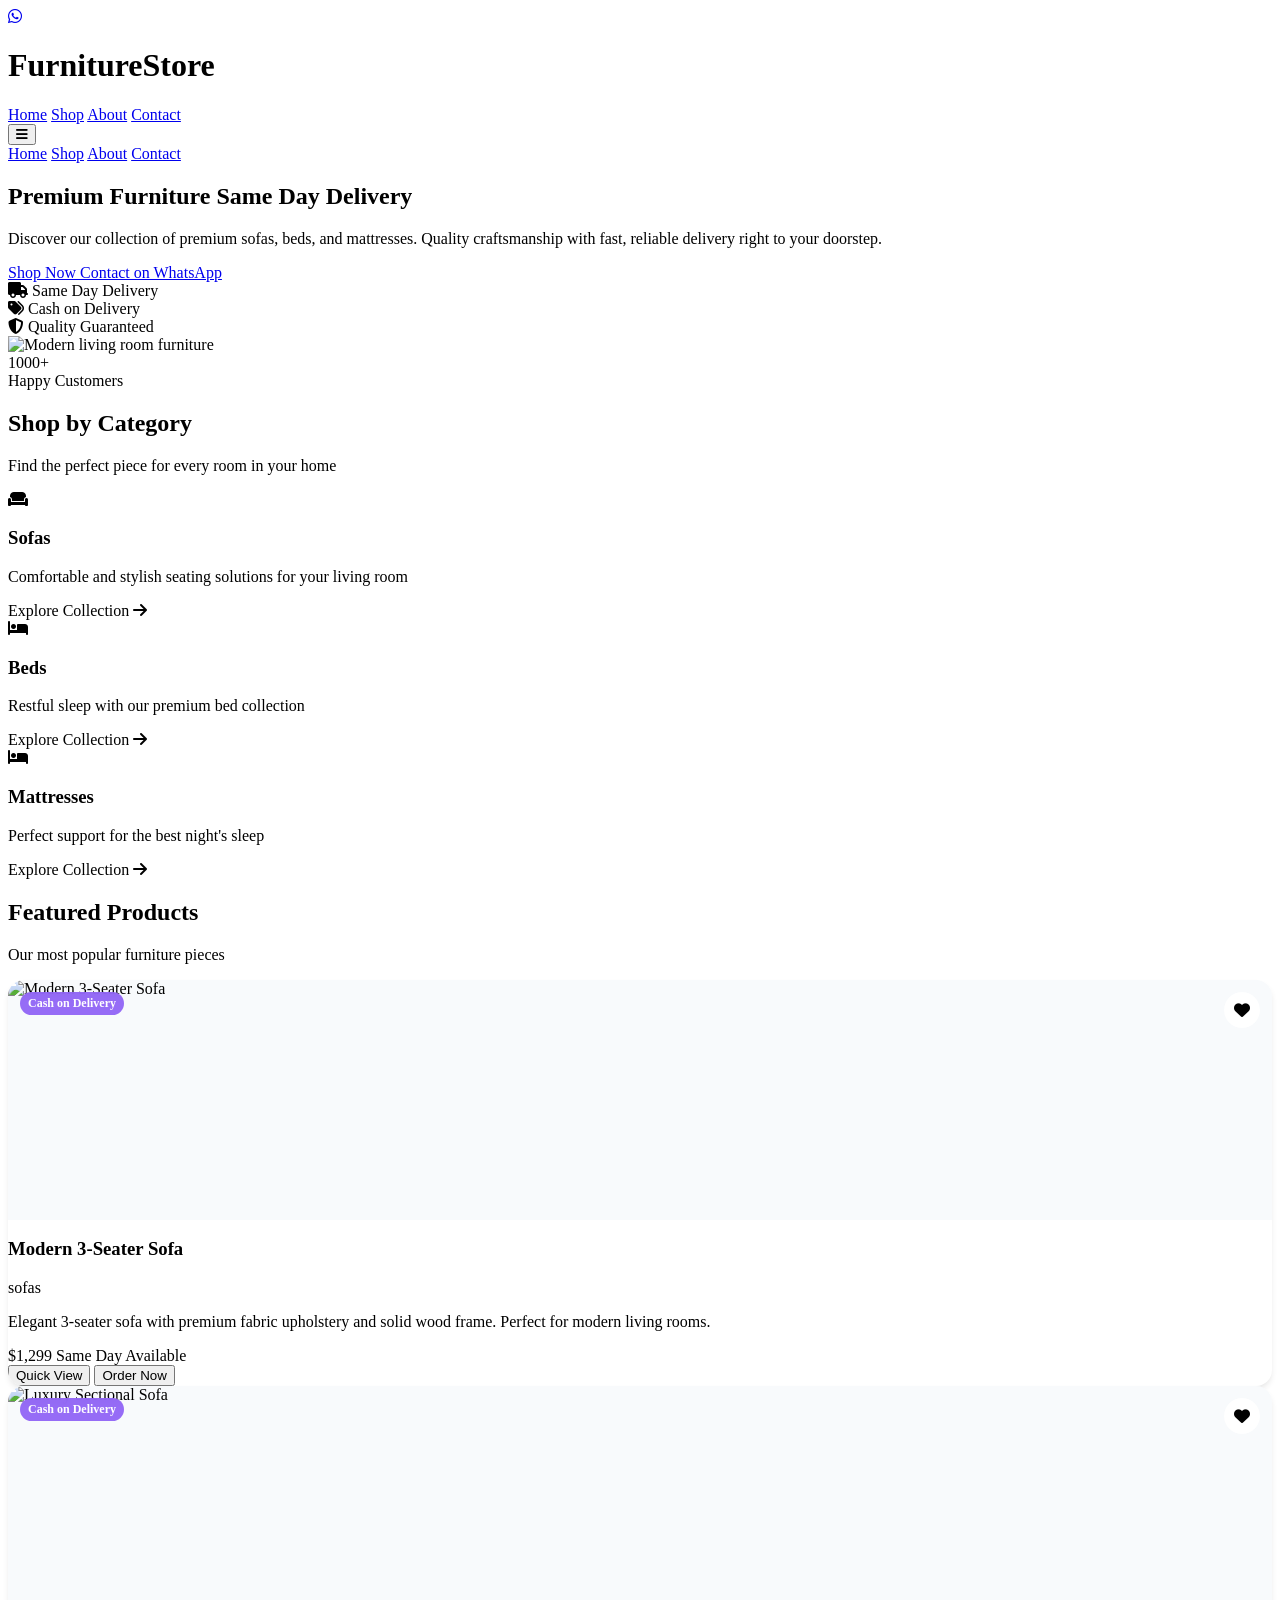
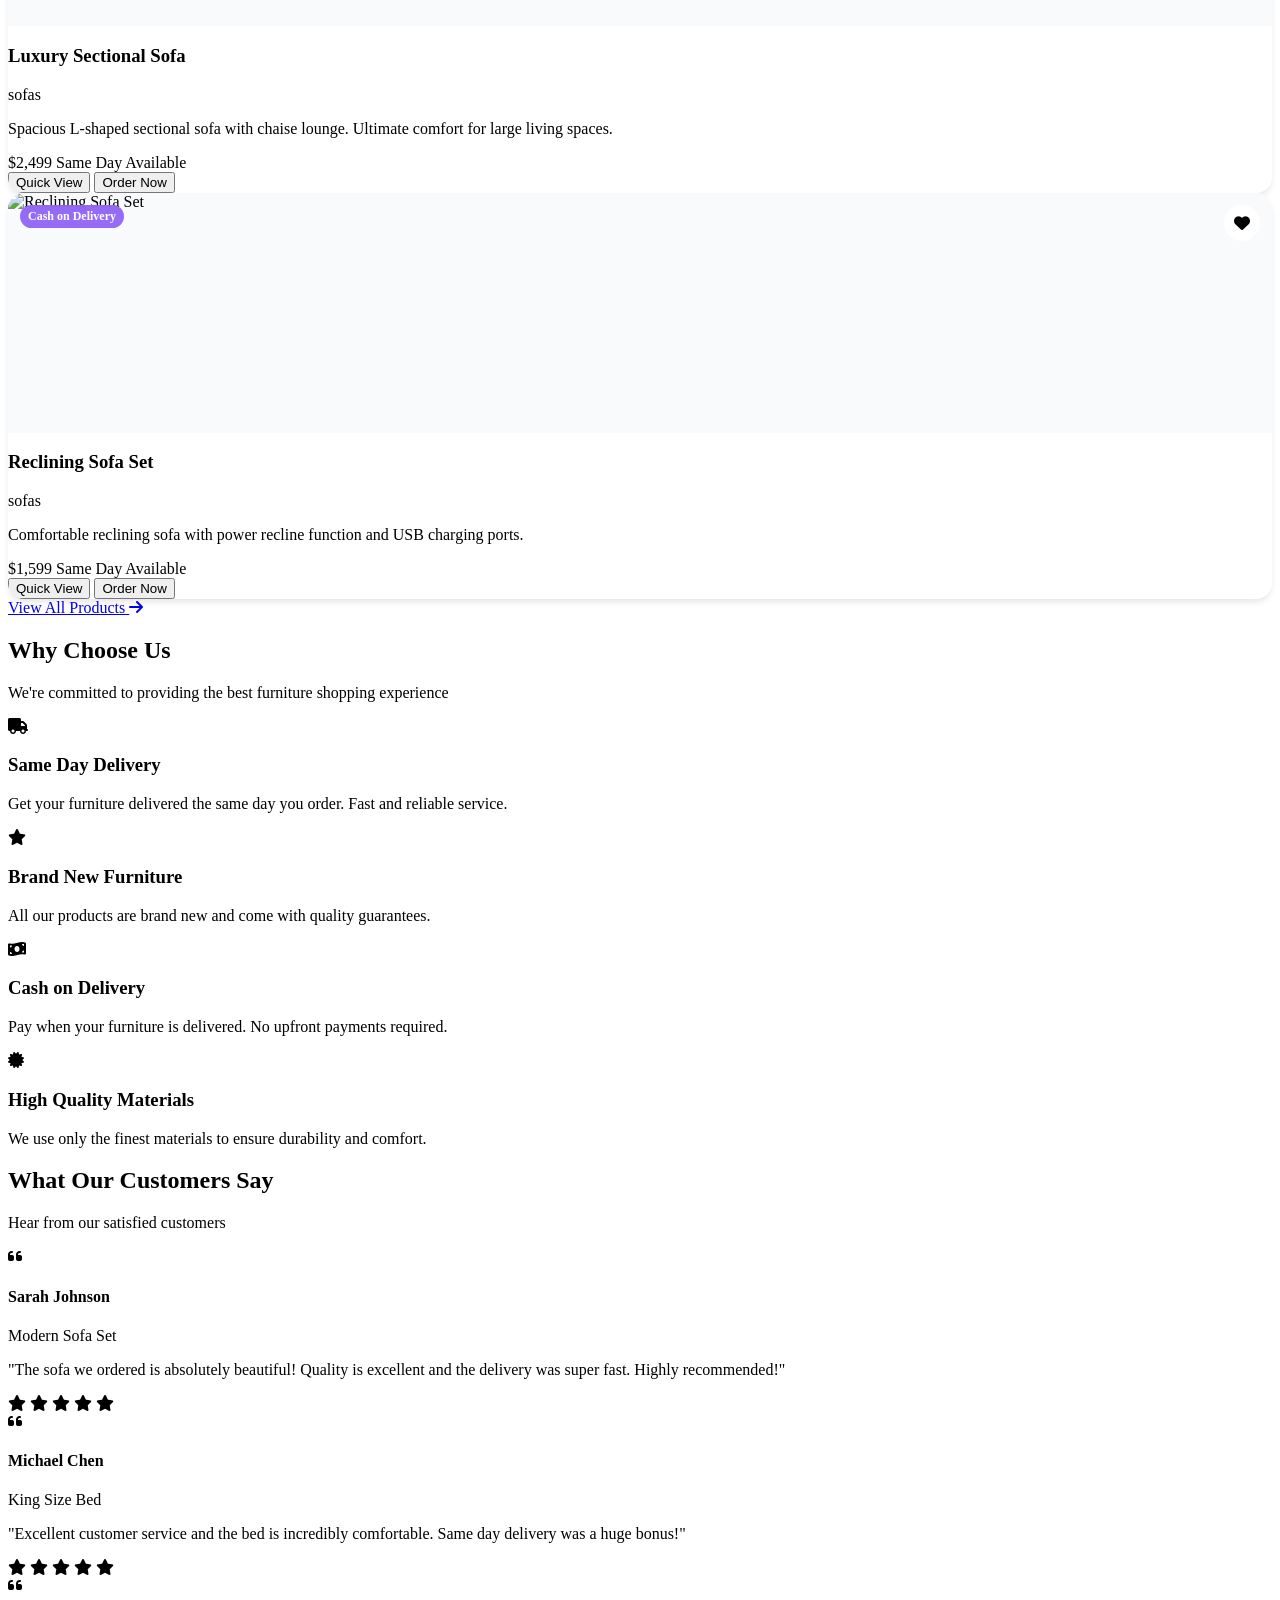
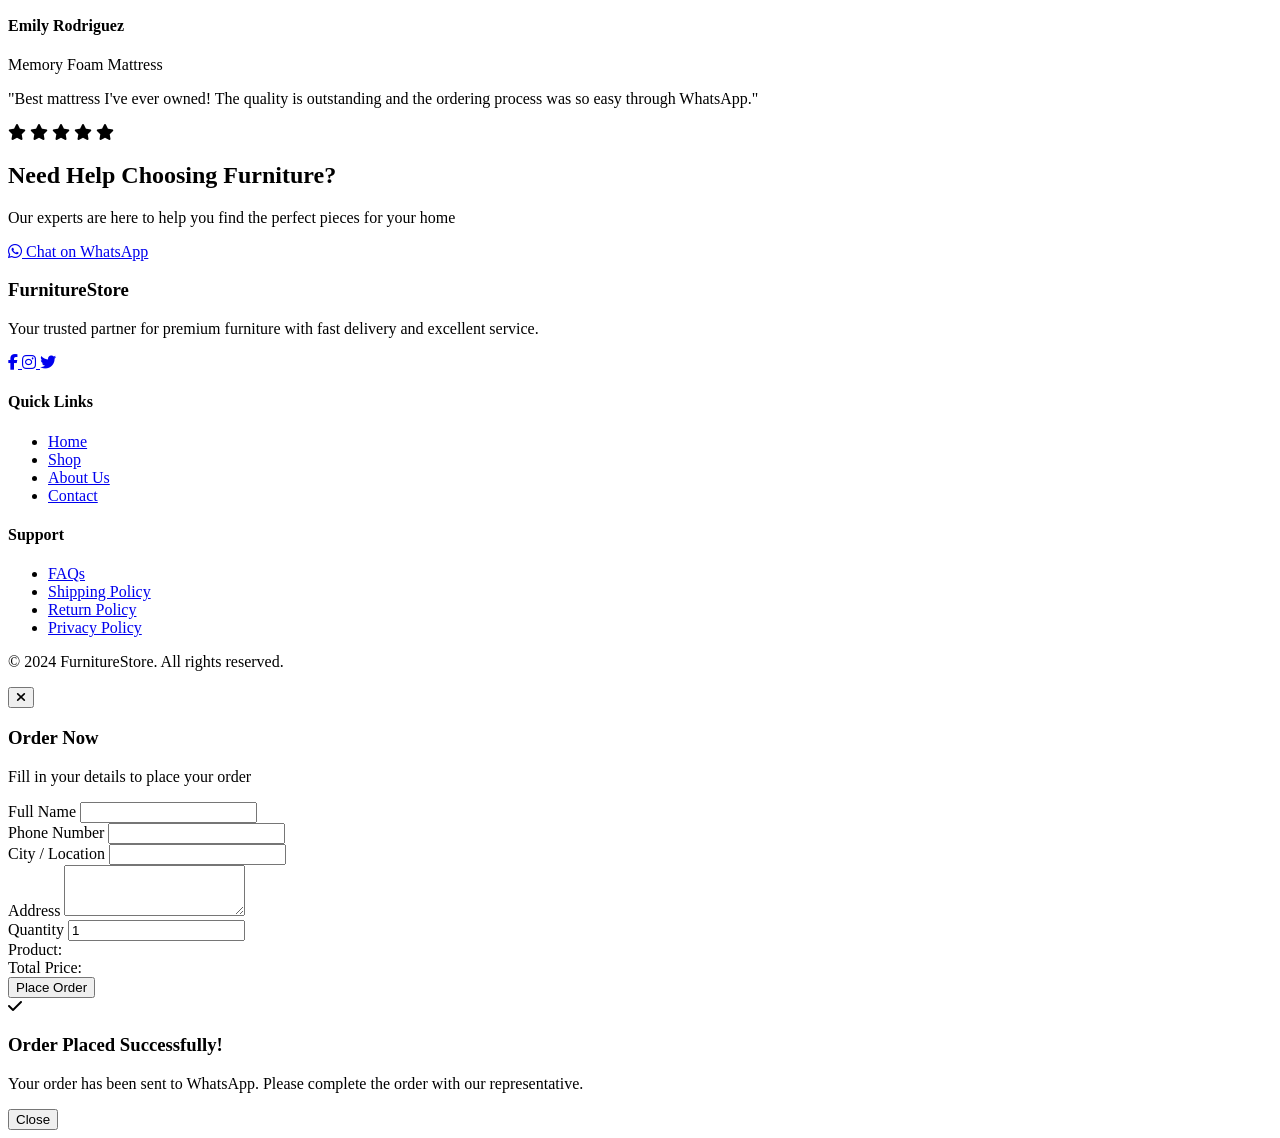
==== index.html @ 078b762f "Add product and shop pages with responsive design and dynamic content loading" ====
<!DOCTYPE html>
<html lang="en">
<head>
    <meta charset="UTF-8">
    <meta name="viewport" content="width=device-width, initial-scale=1.0">
    <title>Premium Furniture - Same Day Delivery</title>
    <meta name="description" content="Premium furniture store offering sofas, beds, and mattresses with same day delivery and cash on delivery options.">
    <meta name="keywords" content="furniture, sofas, beds, mattresses, same day delivery, cash on delivery">
    
    <!-- OpenGraph Meta Tags -->
    <meta property="og:title" content="Premium Furniture - Same Day Delivery">
    <meta property="og:description" content="Premium furniture store offering sofas, beds, and mattresses with same day delivery and cash on delivery options.">
    <meta property="og:image" content="images/hero-image.jpg">
    <meta property="og:url" content="https://your-furniture-store.github.io">
    <meta property="og:type" content="website">
    
    <!-- Favicon -->
    <link rel="icon" href="images/favicon.ico" type="image/x-icon">
    
    <!-- Font Awesome Icons -->
    <link rel="stylesheet" href="https://cdnjs.cloudflare.com/ajax/libs/font-awesome/6.4.0/css/all.min.css">
    
    <!-- Tailwind CSS -->
    <script src="https://cdn.tailwindcss.com"></script>
    
    <!-- Custom Styles -->
    <link rel="stylesheet" href="css/style.css">
    
    <!-- Tailwind CSS Configuration -->
    <script>
        tailwind.config = {
            theme: {
                extend: {
                    colors: {
                        primary: {
                            50: '#f5f3ff',
                            100: '#ede9fe',
                            200: '#ddd6fe',
                            300: '#c4b5fd',
                            400: '#a78bfa',
                            500: '#8b5cf6',
                            600: '#7c3aed',
                            700: '#6d28d9',
                            800: '#5b21b6',
                            900: '#4c1d95',
                        },
                        secondary: {
                            50: '#f8fafc',
                            100: '#f1f5f9',
                            200: '#e2e8f0',
                            300: '#cbd5e1',
                            400: '#94a3b8',
                            500: '#64748b',
                            600: '#475569',
                            700: '#334155',
                            800: '#1e293b',
                            900: '#0f172a',
                        }
                    },
                    fontFamily: {
                        'sans': ['Inter', 'system-ui', 'sans-serif'],
                    },
                    animation: {
                        'fade-in': 'fadeIn 0.5s ease-in-out',
                        'slide-up': 'slideUp 0.6s ease-out',
                        'bounce-slow': 'bounce 2s infinite',
                    },
                    keyframes: {
                        fadeIn: {
                            '0%': { opacity: '0' },
                            '100%': { opacity: '1' }
                        },
                        slideUp: {
                            '0%': { transform: 'translateY(30px)', opacity: '0' },
                            '100%': { transform: 'translateY(0)', opacity: '1' }
                        }
                    }
                }
            }
        }
    </script>
</head>
<body class="font-sans antialiased">
    <!-- Floating WhatsApp Button -->
    <a href="https://wa.me/YOURWHATSAPPNUMBER" target="_blank" 
       class="fixed bottom-6 right-6 bg-green-500 text-white p-4 rounded-full shadow-lg hover:bg-green-600 transition-all duration-300 z-50 transform hover:scale-110" 
       aria-label="Chat on WhatsApp">
        <i class="fab fa-whatsapp text-2xl"></i>
    </a>

    <!-- Header -->
    <header class="sticky top-0 z-40 bg-white/95 backdrop-blur-md border-b border-gray-100 shadow-sm">
        <div class="max-w-7xl mx-auto px-4 sm:px-6 lg:px-8">
            <div class="flex justify-between items-center h-16">
                <!-- Logo -->
                <div class="flex items-center">
                    <div class="flex-shrink-0">
                        <h1 class="text-2xl font-bold text-primary-600">Furniture<span class="text-secondary-800">Store</span></h1>
                    </div>
                </div>

                <!-- Desktop Navigation -->
                <nav class="hidden md:flex space-x-8">
                    <a href="index.html" class="text-gray-700 hover:text-primary-600 px-3 py-2 rounded-md text-sm font-medium transition-colors">Home</a>
                    <a href="shop.html" class="text-gray-700 hover:text-primary-600 px-3 py-2 rounded-md text-sm font-medium transition-colors">Shop</a>
                    <a href="about.html" class="text-gray-700 hover:text-primary-600 px-3 py-2 rounded-md text-sm font-medium transition-colors">About</a>
                    <a href="contact.html" class="text-gray-700 hover:text-primary-600 px-3 py-2 rounded-md text-sm font-medium transition-colors">Contact</a>
                </nav>

                <!-- Mobile menu button -->
                <div class="md:hidden flex items-center">
                    <button id="mobile-menu-button" class="text-gray-700 hover:text-primary-600 focus:outline-none">
                        <i class="fas fa-bars text-2xl"></i>
                    </button>
                </div>
            </div>
        </div>

        <!-- Mobile Navigation Menu -->
        <div id="mobile-menu" class="hidden md:hidden bg-white border-t border-gray-100">
            <div class="px-2 pt-2 pb-3 space-y-1">
                <a href="index.html" class="block text-gray-700 hover:text-primary-600 px-3 py-2 rounded-md text-base font-medium">Home</a>
                <a href="shop.html" class="block text-gray-700 hover:text-primary-600 px-3 py-2 rounded-md text-base font-medium">Shop</a>
                <a href="about.html" class="block text-gray-700 hover:text-primary-600 px-3 py-2 rounded-md text-base font-medium">About</a>
                <a href="contact.html" class="block text-gray-700 hover:text-primary-600 px-3 py-2 rounded-md text-base font-medium">Contact</a>
            </div>
        </div>
    </header>

    <!-- Main Content -->
    <main>
        <!-- Hero Section -->
        <section class="relative bg-gradient-to-br from-primary-50 via-white to-secondary-50">
            <div class="max-w-7xl mx-auto px-4 sm:px-6 lg:px-8 py-20">
                <div class="grid grid-cols-1 lg:grid-cols-2 gap-12 items-center">
                    <div class="space-y-8">
                        <div class="space-y-4">
                            <h1 class="text-4xl sm:text-5xl lg:text-6xl font-bold text-gray-900 leading-tight">
                                Premium Furniture
                                <span class="text-primary-600">Same Day Delivery</span>
                            </h1>
                            <p class="text-lg sm:text-xl text-gray-600 leading-relaxed">
                                Discover our collection of premium sofas, beds, and mattresses. 
                                Quality craftsmanship with fast, reliable delivery right to your doorstep.
                            </p>
                        </div>
                        
                        <div class="flex flex-col sm:flex-row gap-4">
                            <a href="shop.html" class="bg-primary-600 text-white px-8 py-4 rounded-lg text-lg font-semibold hover:bg-primary-700 transform hover:scale-105 transition-all duration-300 shadow-lg hover:shadow-xl">
                                Shop Now
                            </a>
                            <a href="https://wa.me/YOURWHATSAPPNUMBER" target="_blank" class="border-2 border-primary-600 text-primary-600 px-8 py-4 rounded-lg text-lg font-semibold hover:bg-primary-600 hover:text-white transition-all duration-300">
                                Contact on WhatsApp
                            </a>
                        </div>

                        <div class="flex items-center space-x-8 pt-4">
                            <div class="flex items-center space-x-2">
                                <i class="fas fa-truck text-primary-600 text-xl"></i>
                                <span class="text-gray-600 font-medium">Same Day Delivery</span>
                            </div>
                            <div class="flex items-center space-x-2">
                                <i class="fas fa-tags text-primary-600 text-xl"></i>
                                <span class="text-gray-600 font-medium">Cash on Delivery</span>
                            </div>
                            <div class="flex items-center space-x-2">
                                <i class="fas fa-shield-alt text-primary-600 text-xl"></i>
                                <span class="text-gray-600 font-medium">Quality Guaranteed</span>
                            </div>
                        </div>
                    </div>
                    
                    <div class="relative">
                        <div class="relative rounded-2xl overflow-hidden shadow-2xl transform rotate-1 hover:rotate-0 transition-transform duration-500">
                            <img src="images/hero-image.jpg" alt="Modern living room furniture" class="w-full h-auto object-cover">
                            <div class="absolute inset-0 bg-gradient-to-t from-black/50 to-transparent"></div>
                        </div>
                        <div class="absolute -bottom-6 -left-6 bg-white p-6 rounded-xl shadow-lg">
                            <div class="text-2xl font-bold text-gray-900">1000+</div>
                            <div class="text-sm text-gray-600">Happy Customers</div>
                        </div>
                    </div>
                </div>
            </div>
        </section>

        <!-- Category Section -->
        <section class="py-16 bg-gray-50">
            <div class="max-w-7xl mx-auto px-4 sm:px-6 lg:px-8">
                <div class="text-center mb-12">
                    <h2 class="text-3xl sm:text-4xl font-bold text-gray-900 mb-4">Shop by Category</h2>
                    <p class="text-lg text-gray-600">Find the perfect piece for every room in your home</p>
                </div>
                
                <div class="grid grid-cols-1 md:grid-cols-3 gap-8">
                    <!-- Sofas -->
                    <div class="group cursor-pointer" onclick="window.location.href='shop.html?category=sofas'">
                        <div class="bg-white rounded-2xl p-8 shadow-lg hover:shadow-xl transition-all duration-300 transform hover:-translate-y-2">
                            <div class="w-16 h-16 bg-primary-100 rounded-full flex items-center justify-center mb-6 group-hover:bg-primary-200 transition-colors">
                                <i class="fas fa-couch text-primary-600 text-2xl"></i>
                            </div>
                            <h3 class="text-2xl font-bold text-gray-900 mb-2">Sofas</h3>
                            <p class="text-gray-600 mb-6">Comfortable and stylish seating solutions for your living room</p>
                            <div class="flex items-center text-primary-600 font-semibold">
                                <span>Explore Collection</span>
                                <i class="fas fa-arrow-right ml-2 text-sm"></i>
                            </div>
                        </div>
                    </div>

                    <!-- Beds -->
                    <div class="group cursor-pointer" onclick="window.location.href='shop.html?category=beds'">
                        <div class="bg-white rounded-2xl p-8 shadow-lg hover:shadow-xl transition-all duration-300 transform hover:-translate-y-2">
                            <div class="w-16 h-16 bg-secondary-100 rounded-full flex items-center justify-center mb-6 group-hover:bg-secondary-200 transition-colors">
                                <i class="fas fa-bed text-secondary-600 text-2xl"></i>
                            </div>
                            <h3 class="text-2xl font-bold text-gray-900 mb-2">Beds</h3>
                            <p class="text-gray-600 mb-6">Restful sleep with our premium bed collection</p>
                            <div class="flex items-center text-secondary-600 font-semibold">
                                <span>Explore Collection</span>
                                <i class="fas fa-arrow-right ml-2 text-sm"></i>
                            </div>
                        </div>
                    </div>

                    <!-- Mattresses -->
                    <div class="group cursor-pointer" onclick="window.location.href='shop.html?category=mattresses'">
                        <div class="bg-white rounded-2xl p-8 shadow-lg hover:shadow-xl transition-all duration-300 transform hover:-translate-y-2">
                            <div class="w-16 h-16 bg-green-100 rounded-full flex items-center justify-center mb-6 group-hover:bg-green-200 transition-colors">
                                <i class="fas fa-bed text-green-600 text-2xl"></i>
                            </div>
                            <h3 class="text-2xl font-bold text-gray-900 mb-2">Mattresses</h3>
                            <p class="text-gray-600 mb-6">Perfect support for the best night's sleep</p>
                            <div class="flex items-center text-green-600 font-semibold">
                                <span>Explore Collection</span>
                                <i class="fas fa-arrow-right ml-2 text-sm"></i>
                            </div>
                        </div>
                    </div>
                </div>
            </div>
        </section>

        <!-- Featured Products -->
        <section class="py-16">
            <div class="max-w-7xl mx-auto px-4 sm:px-6 lg:px-8">
                <div class="text-center mb-12">
                    <h2 class="text-3xl sm:text-4xl font-bold text-gray-900 mb-4">Featured Products</h2>
                    <p class="text-lg text-gray-600">Our most popular furniture pieces</p>
                </div>
                
                <div id="featured-products" class="grid grid-cols-1 sm:grid-cols-2 lg:grid-cols-3 gap-8">
                    <!-- Products will be loaded here by JavaScript -->
                    <div class="animate-pulse">
                        <div class="bg-gray-300 rounded-2xl h-64 mb-4"></div>
                        <div class="bg-gray-300 rounded h-6 mb-2"></div>
                        <div class="bg-gray-300 rounded h-4 mb-4"></div>
                        <div class="bg-gray-300 rounded h-10 w-24"></div>
                    </div>
                    <div class="animate-pulse">
                        <div class="bg-gray-300 rounded-2xl h-64 mb-4"></div>
                        <div class="bg-gray-300 rounded h-6 mb-2"></div>
                        <div class="bg-gray-300 rounded h-4 mb-4"></div>
                        <div class="bg-gray-300 rounded h-10 w-24"></div>
                    </div>
                    <div class="animate-pulse">
                        <div class="bg-gray-300 rounded-2xl h-64 mb-4"></div>
                        <div class="bg-gray-300 rounded h-6 mb-2"></div>
                        <div class="bg-gray-300 rounded h-4 mb-4"></div>
                        <div class="bg-gray-300 rounded h-10 w-24"></div>
                    </div>
                </div>
                
                <div class="text-center mt-12">
                    <a href="shop.html" class="inline-flex items-center bg-primary-600 text-white px-8 py-4 rounded-lg text-lg font-semibold hover:bg-primary-700 transition-all duration-300 shadow-lg hover:shadow-xl">
                        View All Products
                        <i class="fas fa-arrow-right ml-2"></i>
                    </a>
                </div>
            </div>
        </section>

        <!-- Why Choose Us -->
        <section class="py-16 bg-gray-50">
            <div class="max-w-7xl mx-auto px-4 sm:px-6 lg:px-8">
                <div class="text-center mb-12">
                    <h2 class="text-3xl sm:text-4xl font-bold text-gray-900 mb-4">Why Choose Us</h2>
                    <p class="text-lg text-gray-600">We're committed to providing the best furniture shopping experience</p>
                </div>
                
                <div class="grid grid-cols-1 md:grid-cols-2 lg:grid-cols-4 gap-8">
                    <!-- Same Day Delivery -->
                    <div class="text-center group">
                        <div class="w-16 h-16 bg-primary-100 rounded-full flex items-center justify-center mx-auto mb-6 group-hover:bg-primary-200 transition-colors">
                            <i class="fas fa-truck text-primary-600 text-2xl"></i>
                        </div>
                        <h3 class="text-xl font-bold text-gray-900 mb-4">Same Day Delivery</h3>
                        <p class="text-gray-600">Get your furniture delivered the same day you order. Fast and reliable service.</p>
                    </div>

                    <!-- Brand New Furniture -->
                    <div class="text-center group">
                        <div class="w-16 h-16 bg-green-100 rounded-full flex items-center justify-center mx-auto mb-6 group-hover:bg-green-200 transition-colors">
                            <i class="fas fa-star text-green-600 text-2xl"></i>
                        </div>
                        <h3 class="text-xl font-bold text-gray-900 mb-4">Brand New Furniture</h3>
                        <p class="text-gray-600">All our products are brand new and come with quality guarantees.</p>
                    </div>

                    <!-- Cash on Delivery -->
                    <div class="text-center group">
                        <div class="w-16 h-16 bg-blue-100 rounded-full flex items-center justify-center mx-auto mb-6 group-hover:bg-blue-200 transition-colors">
                            <i class="fas fa-money-bill-wave text-blue-600 text-2xl"></i>
                        </div>
                        <h3 class="text-xl font-bold text-gray-900 mb-4">Cash on Delivery</h3>
                        <p class="text-gray-600">Pay when your furniture is delivered. No upfront payments required.</p>
                    </div>

                    <!-- High Quality Materials -->
                    <div class="text-center group">
                        <div class="w-16 h-16 bg-purple-100 rounded-full flex items-center justify-center mx-auto mb-6 group-hover:bg-purple-200 transition-colors">
                            <i class="fas fa-certificate text-purple-600 text-2xl"></i>
                        </div>
                        <h3 class="text-xl font-bold text-gray-900 mb-4">High Quality Materials</h3>
                        <p class="text-gray-600">We use only the finest materials to ensure durability and comfort.</p>
                    </div>
                </div>
            </div>
        </section>

        <!-- Testimonials -->
        <section class="py-16">
            <div class="max-w-7xl mx-auto px-4 sm:px-6 lg:px-8">
                <div class="text-center mb-12">
                    <h2 class="text-3xl sm:text-4xl font-bold text-gray-900 mb-4">What Our Customers Say</h2>
                    <p class="text-lg text-gray-600">Hear from our satisfied customers</p>
                </div>
                
                <div class="grid grid-cols-1 md:grid-cols-3 gap-8">
                    <!-- Testimonial 1 -->
                    <div class="bg-white p-8 rounded-2xl shadow-lg hover:shadow-xl transition-all duration-300">
                        <div class="flex items-center mb-6">
                            <div class="w-12 h-12 bg-primary-100 rounded-full flex items-center justify-center mr-4">
                                <i class="fas fa-quote-left text-primary-600"></i>
                            </div>
                            <div>
                                <h4 class="font-bold text-gray-900">Sarah Johnson</h4>
                                <p class="text-sm text-gray-600">Modern Sofa Set</p>
                            </div>
                        </div>
                        <p class="text-gray-600 mb-6">"The sofa we ordered is absolutely beautiful! Quality is excellent and the delivery was super fast. Highly recommended!"</p>
                        <div class="flex text-yellow-400">
                            <i class="fas fa-star"></i>
                            <i class="fas fa-star"></i>
                            <i class="fas fa-star"></i>
                            <i class="fas fa-star"></i>
                            <i class="fas fa-star"></i>
                        </div>
                    </div>

                    <!-- Testimonial 2 -->
                    <div class="bg-white p-8 rounded-2xl shadow-lg hover:shadow-xl transition-all duration-300">
                        <div class="flex items-center mb-6">
                            <div class="w-12 h-12 bg-green-100 rounded-full flex items-center justify-center mr-4">
                                <i class="fas fa-quote-left text-green-600"></i>
                            </div>
                            <div>
                                <h4 class="font-bold text-gray-900">Michael Chen</h4>
                                <p class="text-sm text-gray-600">King Size Bed</p>
                            </div>
                        </div>
                        <p class="text-gray-600 mb-6">"Excellent customer service and the bed is incredibly comfortable. Same day delivery was a huge bonus!"</p>
                        <div class="flex text-yellow-400">
                            <i class="fas fa-star"></i>
                            <i class="fas fa-star"></i>
                            <i class="fas fa-star"></i>
                            <i class="fas fa-star"></i>
                            <i class="fas fa-star"></i>
                        </div>
                    </div>

                    <!-- Testimonial 3 -->
                    <div class="bg-white p-8 rounded-2xl shadow-lg hover:shadow-xl transition-all duration-300">
                        <div class="flex items-center mb-6">
                            <div class="w-12 h-12 bg-blue-100 rounded-full flex items-center justify-center mr-4">
                                <i class="fas fa-quote-left text-blue-600"></i>
                            </div>
                            <div>
                                <h4 class="font-bold text-gray-900">Emily Rodriguez</h4>
                                <p class="text-sm text-gray-600">Memory Foam Mattress</p>
                            </div>
                        </div>
                        <p class="text-gray-600 mb-6">"Best mattress I've ever owned! The quality is outstanding and the ordering process was so easy through WhatsApp."</p>
                        <div class="flex text-yellow-400">
                            <i class="fas fa-star"></i>
                            <i class="fas fa-star"></i>
                            <i class="fas fa-star"></i>
                            <i class="fas fa-star"></i>
                            <i class="fas fa-star"></i>
                        </div>
                    </div>
                </div>
            </div>
        </section>

        <!-- WhatsApp Contact Banner -->
        <section class="py-16 bg-gradient-to-r from-primary-600 to-primary-700 text-white">
            <div class="max-w-7xl mx-auto px-4 sm:px-6 lg:px-8 text-center">
                <h2 class="text-3xl sm:text-4xl font-bold mb-4">Need Help Choosing Furniture?</h2>
                <p class="text-xl text-primary-100 mb-8">Our experts are here to help you find the perfect pieces for your home</p>
                <a href="https://wa.me/YOURWHATSAPPNUMBER" target="_blank" 
                   class="inline-flex items-center bg-white text-primary-600 px-8 py-4 rounded-lg text-lg font-semibold hover:bg-gray-100 transition-all duration-300 shadow-lg hover:shadow-xl transform hover:scale-105">
                    <i class="fab fa-whatsapp text-2xl mr-3"></i>
                    Chat on WhatsApp
                </a>
            </div>
        </section>
    </main>

    <!-- Footer -->
    <footer class="bg-gray-900 text-white">
        <div class="max-w-7xl mx-auto px-4 sm:px-6 lg:px-8 py-12">
            <div class="grid grid-cols-1 md:grid-cols-4 gap-8">
                <div class="md:col-span-2">
                    <h3 class="text-2xl font-bold text-primary-400 mb-4">Furniture<span class="text-white">Store</span></h3>
                    <p class="text-gray-400 mb-6">Your trusted partner for premium furniture with fast delivery and excellent service.</p>
                    <div class="flex space-x-4">
                        <a href="#" class="text-gray-400 hover:text-white transition-colors">
                            <i class="fab fa-facebook-f text-xl"></i>
                        </a>
                        <a href="#" class="text-gray-400 hover:text-white transition-colors">
                            <i class="fab fa-instagram text-xl"></i>
                        </a>
                        <a href="#" class="text-gray-400 hover:text-white transition-colors">
                            <i class="fab fa-twitter text-xl"></i>
                        </a>
                    </div>
                </div>
                
                <div>
                    <h4 class="text-lg font-semibold mb-4">Quick Links</h4>
                    <ul class="space-y-2 text-gray-400">
                        <li><a href="index.html" class="hover:text-white transition-colors">Home</a></li>
                        <li><a href="shop.html" class="hover:text-white transition-colors">Shop</a></li>
                        <li><a href="about.html" class="hover:text-white transition-colors">About Us</a></li>
                        <li><a href="contact.html" class="hover:text-white transition-colors">Contact</a></li>
                    </ul>
                </div>
                
                <div>
                    <h4 class="text-lg font-semibold mb-4">Support</h4>
                    <ul class="space-y-2 text-gray-400">
                        <li><a href="#" class="hover:text-white transition-colors">FAQs</a></li>
                        <li><a href="#" class="hover:text-white transition-colors">Shipping Policy</a></li>
                        <li><a href="#" class="hover:text-white transition-colors">Return Policy</a></li>
                        <li><a href="#" class="hover:text-white transition-colors">Privacy Policy</a></li>
                    </ul>
                </div>
            </div>
            
            <div class="border-t border-gray-800 mt-8 pt-8 text-center text-gray-400">
                <p>&copy; 2024 FurnitureStore. All rights reserved.</p>
            </div>
        </div>
    </footer>

    <!-- Order Modal -->
    <div id="order-modal" class="fixed inset-0 bg-black bg-opacity-50 flex items-center justify-center p-4 z-50 hidden">
        <div class="bg-white rounded-2xl max-w-md w-full p-6 relative animate-in slide-in-from-bottom-2 duration-300">
            <button id="close-modal" class="absolute top-4 right-4 text-gray-400 hover:text-gray-600">
                <i class="fas fa-times text-2xl"></i>
            </button>
            
            <div class="text-center mb-6">
                <h3 class="text-2xl font-bold text-gray-900 mb-2">Order Now</h3>
                <p class="text-gray-600">Fill in your details to place your order</p>
            </div>
            
            <form id="order-form" class="space-y-4">
                <input type="hidden" id="product-name">
                <input type="hidden" id="product-price">
                
                <div>
                    <label class="block text-sm font-medium text-gray-700 mb-2">Full Name</label>
                    <input type="text" id="customer-name" required
                           class="w-full px-4 py-3 border border-gray-300 rounded-lg focus:ring-2 focus:ring-primary-500 focus:border-transparent transition-all">
                </div>
                
                <div>
                    <label class="block text-sm font-medium text-gray-700 mb-2">Phone Number</label>
                    <input type="tel" id="customer-phone" required
                           class="w-full px-4 py-3 border border-gray-300 rounded-lg focus:ring-2 focus:ring-primary-500 focus:border-transparent transition-all">
                </div>
                
                <div>
                    <label class="block text-sm font-medium text-gray-700 mb-2">City / Location</label>
                    <input type="text" id="customer-city" required
                           class="w-full px-4 py-3 border border-gray-300 rounded-lg focus:ring-2 focus:ring-primary-500 focus:border-transparent transition-all">
                </div>
                
                <div>
                    <label class="block text-sm font-medium text-gray-700 mb-2">Address</label>
                    <textarea id="customer-address" required rows="3"
                              class="w-full px-4 py-3 border border-gray-300 rounded-lg focus:ring-2 focus:ring-primary-500 focus:border-transparent transition-all"></textarea>
                </div>
                
                <div>
                    <label class="block text-sm font-medium text-gray-700 mb-2">Quantity</label>
                    <input type="number" id="product-quantity" value="1" min="1" required
                           class="w-full px-4 py-3 border border-gray-300 rounded-lg focus:ring-2 focus:ring-primary-500 focus:border-transparent transition-all">
                </div>
                
                <div class="bg-gray-50 p-4 rounded-lg">
                    <div class="flex justify-between items-center mb-2">
                        <span class="text-gray-600">Product:</span>
                        <span id="modal-product-name" class="font-semibold"></span>
                    </div>
                    <div class="flex justify-between items-center">
                        <span class="text-gray-600">Total Price:</span>
                        <span id="modal-total-price" class="text-xl font-bold text-primary-600"></span>
                    </div>
                </div>
                
                <button type="submit" 
                        class="w-full bg-primary-600 text-white py-3 rounded-lg font-semibold hover:bg-primary-700 transition-all duration-300 transform hover:scale-105 shadow-lg">
                    Place Order
                </button>
            </form>
        </div>
    </div>

    <!-- Success Modal -->
    <div id="success-modal" class="fixed inset-0 bg-black bg-opacity-50 flex items-center justify-center p-4 z-50 hidden">
        <div class="bg-white rounded-2xl max-w-md w-full p-6 text-center animate-in slide-in-from-bottom-2 duration-300">
            <div class="w-16 h-16 bg-green-100 rounded-full flex items-center justify-center mx-auto mb-4">
                <i class="fas fa-check text-green-600 text-2xl"></i>
            </div>
            <h3 class="text-2xl font-bold text-gray-900 mb-2">Order Placed Successfully!</h3>
            <p class="text-gray-600 mb-6">Your order has been sent to WhatsApp. Please complete the order with our representative.</p>
            <button id="close-success-modal" 
                    class="w-full bg-primary-600 text-white py-3 rounded-lg font-semibold hover:bg-primary-700 transition-all duration-300">
                Close
            </button>
        </div>
    </div>

    <!-- JavaScript -->
    <script src="js/products.js"></script>
    <script src="js/whatsapp.js"></script>
    <script src="js/app.js"></script>
    <script src="js/performance.js"></script>
</body>
</html>
---- css/style.css ----
/* Custom CSS for Furniture Store */

/* Scrollbar Styling */
::-webkit-scrollbar {
    width: 8px;
}

::-webkit-scrollbar-track {
    background: #f1f1f1;
}

::-webkit-scrollbar-thumb {
    background: #c4b5fd;
    border-radius: 4px;
}

::-webkit-scrollbar-thumb:hover {
    background: #a78bfa;
}

/* Smooth animations */
.animate-in {
    animation-fill-mode: both;
}

.slide-in-from-bottom-2 {
    animation: slideInFromBottom 0.3s cubic-bezier(0.34, 1.56, 0.64, 1);
}

@keyframes slideInFromBottom {
    from {
        opacity: 0;
        transform: translateY(1rem);
    }
    to {
        opacity: 1;
        transform: translateY(0);
    }
}

/* Product Card Styles */
.product-card {
    transition: all 0.3s ease;
    border-radius: 16px;
    overflow: hidden;
    box-shadow: 0 4px 6px -1px rgba(0, 0, 0, 0.1);
}

.product-card:hover {
    transform: translateY(-8px);
    box-shadow: 0 20px 25px -5px rgba(0, 0, 0, 0.1);
}

.product-image-container {
    position: relative;
    overflow: hidden;
    height: 240px;
    background-color: #f8fafc;
}

.product-image-container img {
    width: 100%;
    height: 100%;
    object-fit: cover;
    transition: transform 0.3s ease;
}

.product-card:hover .product-image-container img {
    transform: scale(1.05);
}

.product-badge {
    position: absolute;
    top: 12px;
    left: 12px;
    background: rgba(139, 92, 246, 0.9);
    color: white;
    padding: 4px 8px;
    border-radius: 999px;
    font-size: 12px;
    font-weight: 600;
    backdrop-filter: blur(4px);
}

.product-overlay {
    position: absolute;
    bottom: 0;
    left: 0;
    right: 0;
    background: linear-gradient(to top, rgba(0,0,0,0.8), transparent);
    padding: 20px;
    opacity: 0;
    transform: translateY(20px);
    transition: all 0.3s ease;
}

.product-card:hover .product-overlay {
    opacity: 1;
    transform: translateY(0);
}

/* Quick View Modal */
.quick-view-modal {
    position: fixed;
    top: 0;
    left: 0;
    width: 100%;
    height: 100%;
    background: rgba(0, 0, 0, 0.8);
    z-index: 1000;
    display: none;
    align-items: center;
    justify-content: center;
    padding: 20px;
}

.quick-view-content {
    background: white;
    border-radius: 16px;
    max-width: 900px;
    width: 100%;
    max-height: 80vh;
    overflow: hidden;
    animation: modalSlideIn 0.3s ease;
}

@keyframes modalSlideIn {
    from {
        opacity: 0;
        transform: translateY(-50px) scale(0.95);
    }
    to {
        opacity: 1;
        transform: translateY(0) scale(1);
    }
}

.gallery-container {
    display: grid;
    grid-template-columns: 1fr 1fr;
    gap: 20px;
    padding: 24px;
}

.gallery-main {
    position: relative;
}

.gallery-main img {
    width: 100%;
    height: 400px;
    object-fit: cover;
    border-radius: 12px;
    cursor: zoom-in;
}

.gallery-thumbnails {
    display: flex;
    flex-direction: column;
    gap: 12px;
}

.thumbnail {
    width: 100%;
    height: 80px;
    object-fit: cover;
    border-radius: 8px;
    cursor: pointer;
    border: 2px solid transparent;
    transition: all 0.2s ease;
}

.thumbnail.active {
    border-color: #8b5cf6;
}

.product-details {
    padding: 24px;
    border-left: 1px solid #e5e7eb;
}

.product-title {
    font-size: 2rem;
    font-weight: 700;
    color: #111827;
    margin-bottom: 8px;
}

.product-price {
    font-size: 1.5rem;
    font-weight: 600;
    color: #8b5cf6;
    margin-bottom: 16px;
}

.product-description {
    color: #6b7280;
    line-height: 1.6;
    margin-bottom: 24px;
}

.product-features {
    margin-bottom: 24px;
}

.feature-item {
    display: flex;
    align-items: center;
    gap: 8px;
    margin-bottom: 8px;
    color: #374151;
}

/* Filter Styles */
.filter-sidebar {
    background: white;
    border-radius: 16px;
    padding: 24px;
    box-shadow: 0 4px 6px -1px rgba(0, 0, 0, 0.1);
    height: fit-content;
}

.filter-group {
    margin-bottom: 24px;
}

.filter-group h4 {
    font-size: 1rem;
    font-weight: 600;
    color: #374151;
    margin-bottom: 12px;
    border-bottom: 2px solid #e5e7eb;
    padding-bottom: 8px;
}

.filter-option {
    display: flex;
    align-items: center;
    gap: 8px;
    margin-bottom: 8px;
    cursor: pointer;
    padding: 6px 8px;
    border-radius: 6px;
    transition: background-color 0.2s ease;
}

.filter-option:hover {
    background-color: #f3f4f6;
}

.filter-option input[type="checkbox"] {
    width: 16px;
    height: 16px;
    accent-color: #8b5cf6;
}

/* Price Range Slider */
.price-range {
    margin: 16px 0;
}

.price-inputs {
    display: flex;
    gap: 12px;
    margin-bottom: 16px;
}

.price-input {
    flex: 1;
    padding: 8px 12px;
    border: 1px solid #d1d5db;
    border-radius: 6px;
    font-size: 0.875rem;
}

/* Search Bar */
.search-container {
    position: relative;
    margin-bottom: 16px;
}

.search-input {
    width: 100%;
    padding: 12px 40px 12px 40px;
    border: 1px solid #d1d5db;
    border-radius: 8px;
    font-size: 0.875rem;
    transition: border-color 0.2s ease;
}

.search-input:focus {
    outline: none;
    border-color: #8b5cf6;
    box-shadow: 0 0 0 3px rgba(139, 92, 246, 0.1);
}

.search-icon {
    position: absolute;
    left: 12px;
    top: 50%;
    transform: translateY(-50%);
    color: #9ca3af;
}

/* Loading States */
.loading-spinner {
    display: inline-block;
    width: 20px;
    height: 20px;
    border: 3px solid #f3f4f6;
    border-radius: 50%;
    border-top-color: #8b5cf6;
    animation: spin 1s ease-in-out infinite;
}

@keyframes spin {
    to { transform: rotate(360deg); }
}

/* Favorites Heart Icon */
.heart-icon {
    position: absolute;
    top: 12px;
    right: 12px;
    background: rgba(255, 255, 255, 0.9);
    width: 36px;
    height: 36px;
    border-radius: 50%;
    display: flex;
    align-items: center;
    justify-content: center;
    cursor: pointer;
    transition: all 0.2s ease;
    backdrop-filter: blur(4px);
}

.heart-icon:hover {
    transform: scale(1.1);
    background: white;
}

.heart-icon.favorited {
    color: #ef4444;
    animation: heartBeat 0.3s ease;
}

@keyframes heartBeat {
    0% { transform: scale(1); }
    50% { transform: scale(1.2); }
    100% { transform: scale(1); }
}

/* Mobile Responsive Adjustments */
@media (max-width: 768px) {
    .gallery-container {
        grid-template-columns: 1fr;
        gap: 0;
    }
    
    .product-details {
        border-left: none;
        border-top: 1px solid #e5e7eb;
    }
    
    .quick-view-content {
        max-height: 90vh;
    }
    
    .gallery-main img {
        height: 300px;
    }
}

/* Scroll Behavior */
html {
    scroll-behavior: smooth;
}

/* Focus Styles for Accessibility */
.focus-visible {
    outline: 2px solid #8b5cf6;
    outline-offset: 2px;
}

/* Reduced Motion Support */
@media (prefers-reduced-motion: reduce) {
    * {
        animation-duration: 0.01ms !important;
        animation-iteration-count: 1 !important;
        transition-duration: 0.01ms !important;
    }
}
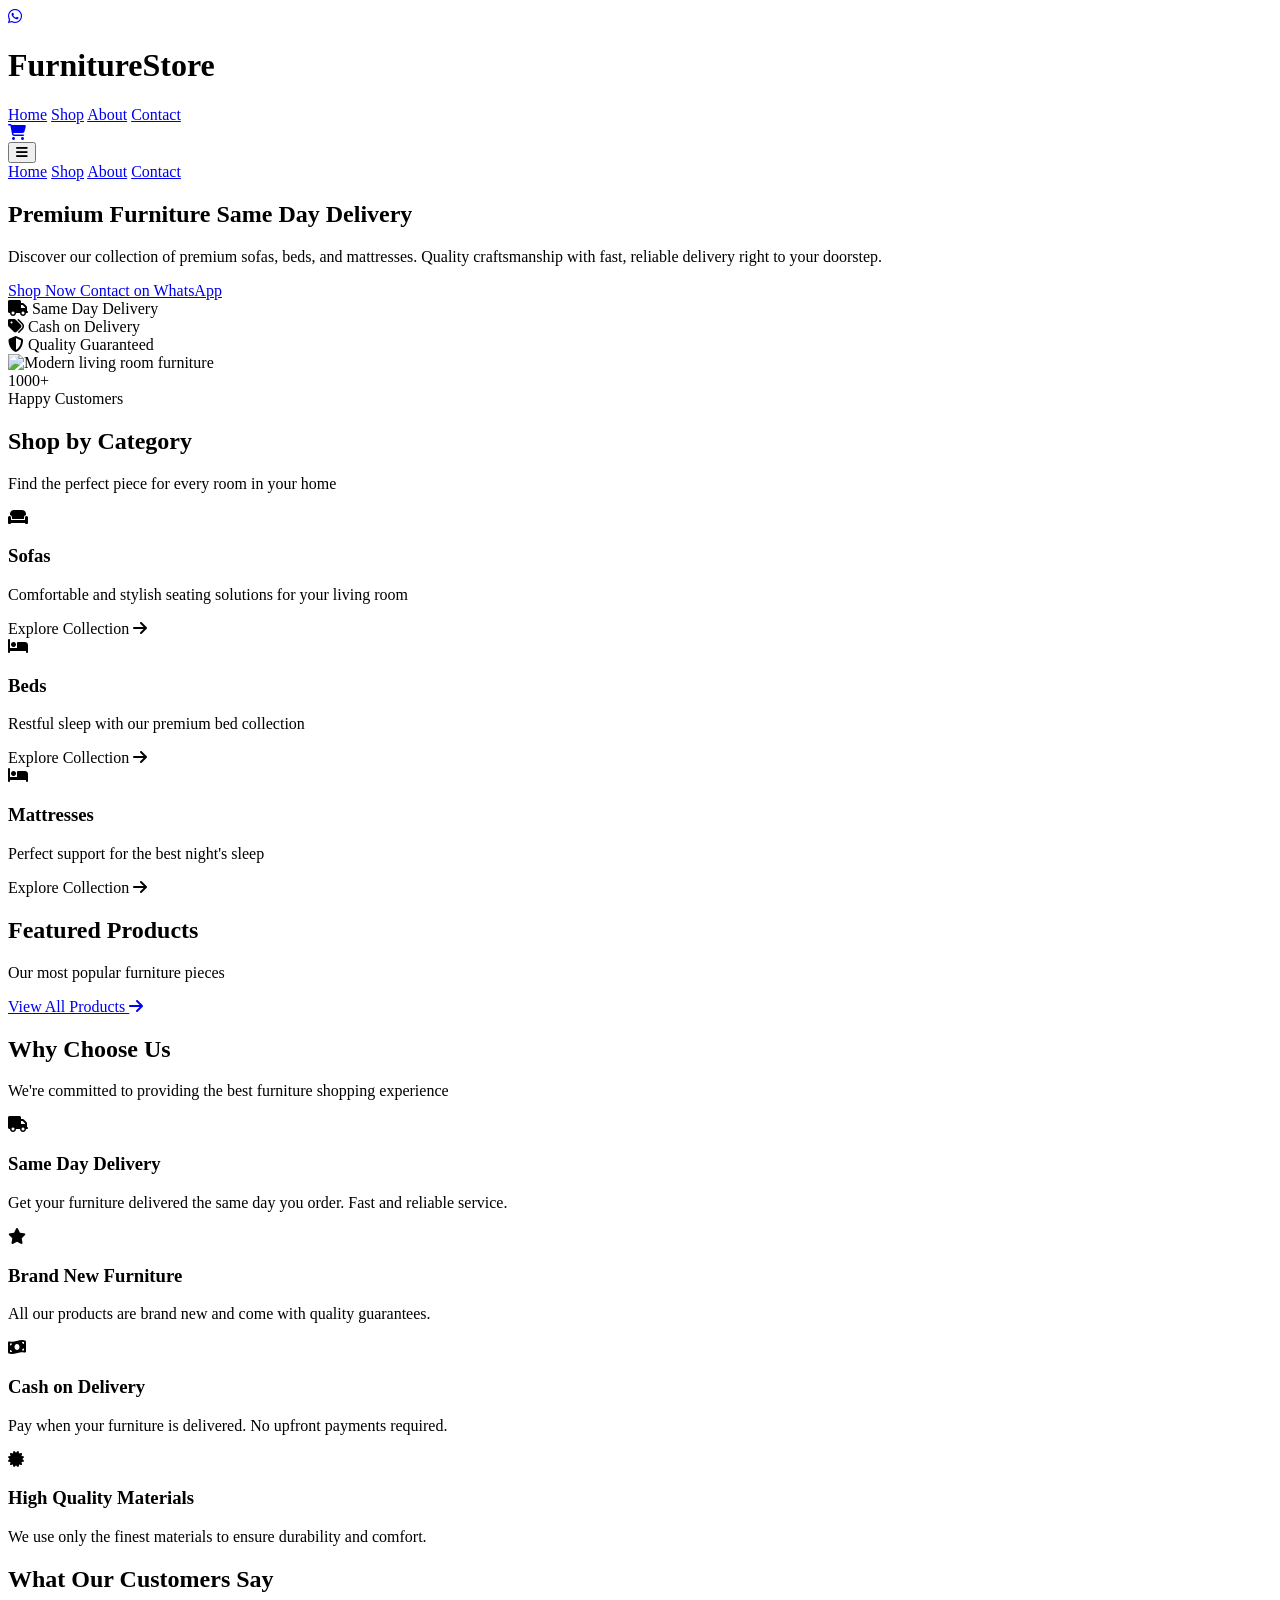
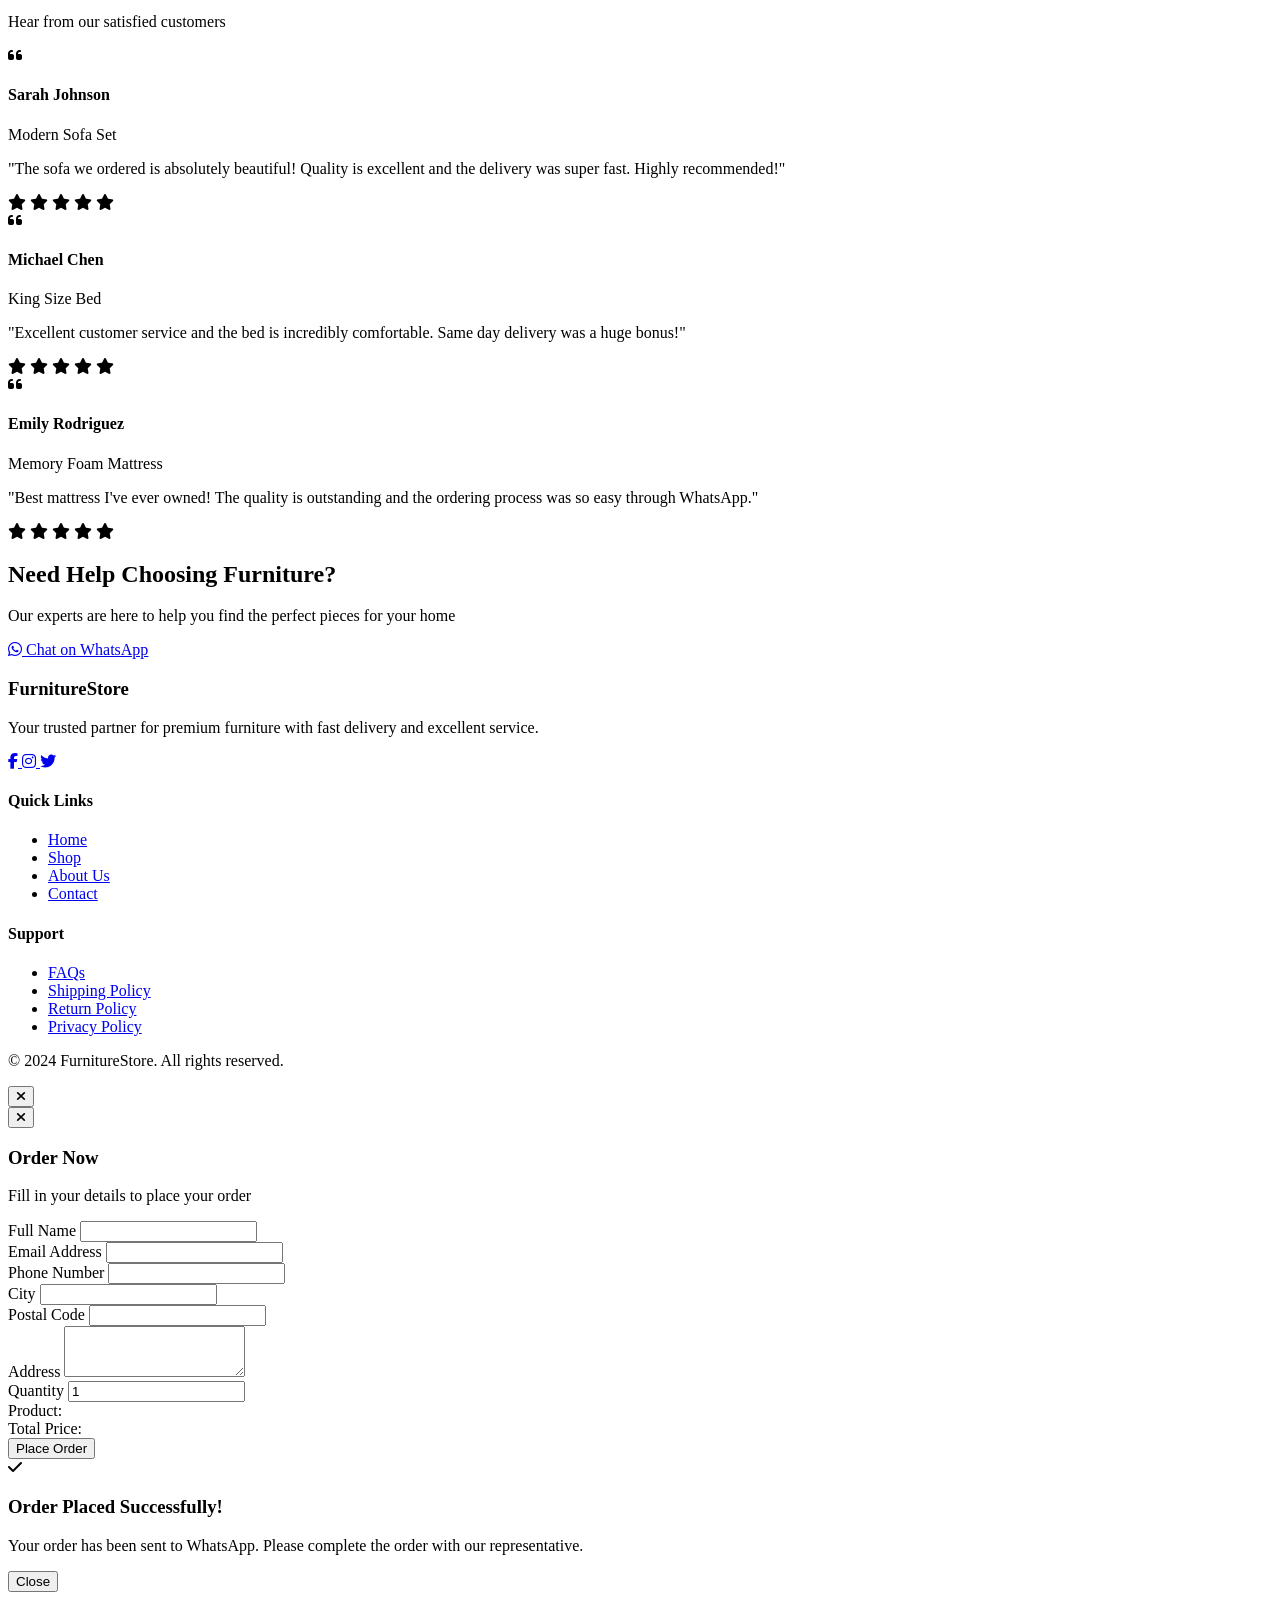
==== commit 2dcdf142: "feat: Implement shopping cart functionality and integrate WhatsApp order processing - Added CartMana" ====
--- a/index.html
+++ b/index.html
@@ -82,7 +82,7 @@
 </head>
 <body class="font-sans antialiased">
     <!-- Floating WhatsApp Button -->
-    <a href="https://wa.me/YOURWHATSAPPNUMBER" target="_blank" 
+    <a href="https://wa.me/+923144781120" target="_blank" 
        class="fixed bottom-6 right-6 bg-green-500 text-white p-4 rounded-full shadow-lg hover:bg-green-600 transition-all duration-300 z-50 transform hover:scale-110" 
        aria-label="Chat on WhatsApp">
         <i class="fab fa-whatsapp text-2xl"></i>
@@ -106,6 +106,14 @@
                     <a href="about.html" class="text-gray-700 hover:text-primary-600 px-3 py-2 rounded-md text-sm font-medium transition-colors">About</a>
                     <a href="contact.html" class="text-gray-700 hover:text-primary-600 px-3 py-2 rounded-md text-sm font-medium transition-colors">Contact</a>
                 </nav>
+
+                <!-- Cart Button -->
+                <div class="hidden md:flex items-center space-x-4">
+                    <a href="cart.html" id="cart-button" class="relative text-gray-700 hover:text-primary-600 transition-colors">
+                        <i class="fas fa-shopping-cart text-2xl"></i>
+                        <span id="cart-count" class="absolute -top-2 -right-2 bg-primary-600 text-white text-xs rounded-full h-5 w-5 flex items-center justify-center font-bold hidden">0</span>
+                    </a>
+                </div>
 
                 <!-- Mobile menu button -->
                 <div class="md:hidden flex items-center">
@@ -149,7 +157,7 @@
                             <a href="shop.html" class="bg-primary-600 text-white px-8 py-4 rounded-lg text-lg font-semibold hover:bg-primary-700 transform hover:scale-105 transition-all duration-300 shadow-lg hover:shadow-xl">
                                 Shop Now
                             </a>
-                            <a href="https://wa.me/YOURWHATSAPPNUMBER" target="_blank" class="border-2 border-primary-600 text-primary-600 px-8 py-4 rounded-lg text-lg font-semibold hover:bg-primary-600 hover:text-white transition-all duration-300">
+                            <a href="https://wa.me/+923144781120" target="_blank" class="border-2 border-primary-600 text-primary-600 px-8 py-4 rounded-lg text-lg font-semibold hover:bg-primary-600 hover:text-white transition-all duration-300">
                                 Contact on WhatsApp
                             </a>
                         </div>
@@ -408,7 +416,7 @@
             <div class="max-w-7xl mx-auto px-4 sm:px-6 lg:px-8 text-center">
                 <h2 class="text-3xl sm:text-4xl font-bold mb-4">Need Help Choosing Furniture?</h2>
                 <p class="text-xl text-primary-100 mb-8">Our experts are here to help you find the perfect pieces for your home</p>
-                <a href="https://wa.me/YOURWHATSAPPNUMBER" target="_blank" 
+    <a href="https://wa.me/923144781120" target="_blank"
                    class="inline-flex items-center bg-white text-primary-600 px-8 py-4 rounded-lg text-lg font-semibold hover:bg-gray-100 transition-all duration-300 shadow-lg hover:shadow-xl transform hover:scale-105">
                     <i class="fab fa-whatsapp text-2xl mr-3"></i>
                     Chat on WhatsApp
@@ -464,65 +472,90 @@
         </div>
     </footer>
 
-    <!-- Order Modal -->
-    <div id="order-modal" class="fixed inset-0 bg-black bg-opacity-50 flex items-center justify-center p-4 z-50 hidden">
-        <div class="bg-white rounded-2xl max-w-md w-full p-6 relative animate-in slide-in-from-bottom-2 duration-300">
-            <button id="close-modal" class="absolute top-4 right-4 text-gray-400 hover:text-gray-600">
+    <!-- Quick View Modal -->
+    <div id="quick-view-modal" class="fixed inset-0 bg-black bg-opacity-50 flex items-center justify-center p-4 z-50 hidden">
+        <div class="bg-white rounded-2xl max-w-4xl w-full p-6 relative animate-in slide-in-from-bottom-2 duration-300">
+            <button id="close-quick-view" class="absolute top-4 right-4 text-gray-400 hover:text-gray-600">
                 <i class="fas fa-times text-2xl"></i>
             </button>
             
-            <div class="text-center mb-6">
-                <h3 class="text-2xl font-bold text-gray-900 mb-2">Order Now</h3>
-                <p class="text-gray-600">Fill in your details to place your order</p>
-            </div>
+            <div class="quick-view-content">
+                <!-- Content will be loaded here by JavaScript -->
+            </div>
+        </div>
+    </div>
+
+    <!-- Order Modal -->
+    <div id="order-modal" class="fixed inset-0 bg-black bg-opacity-50 flex items-center justify-center p-4 z-50 hidden overflow-y-auto">
+        <div class="bg-white rounded-2xl max-w-md w-full mx-auto my-4 p-4 sm:p-6 relative animate-in slide-in-from-bottom-2 duration-300 max-h-[90vh] overflow-y-auto">
+            <button id="close-modal" class="absolute top-3 right-3 sm:top-4 sm:right-4 text-gray-400 hover:text-gray-600 z-10 bg-white rounded-full p-1 sm:p-2 shadow-md">
+                <i class="fas fa-times text-xl sm:text-2xl"></i>
+            </button>
             
-            <form id="order-form" class="space-y-4">
+            <div class="text-center mb-4 sm:mb-6 mt-2">
+                <h3 class="text-xl sm:text-2xl font-bold text-gray-900 mb-2">Order Now</h3>
+                <p class="text-sm sm:text-base text-gray-600">Fill in your details to place your order</p>
+            </div>
+            
+            <form id="order-form" class="space-y-3 sm:space-y-4">
                 <input type="hidden" id="product-name">
                 <input type="hidden" id="product-price">
                 
                 <div>
                     <label class="block text-sm font-medium text-gray-700 mb-2">Full Name</label>
                     <input type="text" id="customer-name" required
-                           class="w-full px-4 py-3 border border-gray-300 rounded-lg focus:ring-2 focus:ring-primary-500 focus:border-transparent transition-all">
+                           class="w-full px-3 py-2 sm:px-4 sm:py-3 border border-gray-300 rounded-lg focus:ring-2 focus:ring-primary-500 focus:border-transparent transition-all">
+                </div>
+                
+                <div>
+                    <label class="block text-sm font-medium text-gray-700 mb-2">Email Address</label>
+                    <input type="email" id="customer-email" required
+                           class="w-full px-3 py-2 sm:px-4 sm:py-3 border border-gray-300 rounded-lg focus:ring-2 focus:ring-primary-500 focus:border-transparent transition-all">
                 </div>
                 
                 <div>
                     <label class="block text-sm font-medium text-gray-700 mb-2">Phone Number</label>
                     <input type="tel" id="customer-phone" required
-                           class="w-full px-4 py-3 border border-gray-300 rounded-lg focus:ring-2 focus:ring-primary-500 focus:border-transparent transition-all">
-                </div>
-                
-                <div>
-                    <label class="block text-sm font-medium text-gray-700 mb-2">City / Location</label>
+                           class="w-full px-3 py-2 sm:px-4 sm:py-3 border border-gray-300 rounded-lg focus:ring-2 focus:ring-primary-500 focus:border-transparent transition-all">
+                </div>
+                
+                <div>
+                    <label class="block text-sm font-medium text-gray-700 mb-2">City</label>
                     <input type="text" id="customer-city" required
-                           class="w-full px-4 py-3 border border-gray-300 rounded-lg focus:ring-2 focus:ring-primary-500 focus:border-transparent transition-all">
+                           class="w-full px-3 py-2 sm:px-4 sm:py-3 border border-gray-300 rounded-lg focus:ring-2 focus:ring-primary-500 focus:border-transparent transition-all">
+                </div>
+                
+                <div>
+                    <label class="block text-sm font-medium text-gray-700 mb-2">Postal Code</label>
+                    <input type="text" id="customer-postal-code" required
+                           class="w-full px-3 py-2 sm:px-4 sm:py-3 border border-gray-300 rounded-lg focus:ring-2 focus:ring-primary-500 focus:border-transparent transition-all">
                 </div>
                 
                 <div>
                     <label class="block text-sm font-medium text-gray-700 mb-2">Address</label>
                     <textarea id="customer-address" required rows="3"
-                              class="w-full px-4 py-3 border border-gray-300 rounded-lg focus:ring-2 focus:ring-primary-500 focus:border-transparent transition-all"></textarea>
+                              class="w-full px-3 py-2 sm:px-4 sm:py-3 border border-gray-300 rounded-lg focus:ring-2 focus:ring-primary-500 focus:border-transparent transition-all"></textarea>
                 </div>
                 
                 <div>
                     <label class="block text-sm font-medium text-gray-700 mb-2">Quantity</label>
                     <input type="number" id="product-quantity" value="1" min="1" required
-                           class="w-full px-4 py-3 border border-gray-300 rounded-lg focus:ring-2 focus:ring-primary-500 focus:border-transparent transition-all">
-                </div>
-                
-                <div class="bg-gray-50 p-4 rounded-lg">
+                           class="w-full px-3 py-2 sm:px-4 sm:py-3 border border-gray-300 rounded-lg focus:ring-2 focus:ring-primary-500 focus:border-transparent transition-all">
+                </div>
+                
+                <div class="bg-gray-50 p-3 sm:p-4 rounded-lg">
                     <div class="flex justify-between items-center mb-2">
-                        <span class="text-gray-600">Product:</span>
+                        <span class="text-sm sm:text-base text-gray-600">Product:</span>
                         <span id="modal-product-name" class="font-semibold"></span>
                     </div>
                     <div class="flex justify-between items-center">
-                        <span class="text-gray-600">Total Price:</span>
-                        <span id="modal-total-price" class="text-xl font-bold text-primary-600"></span>
+                        <span class="text-sm sm:text-base text-gray-600">Total Price:</span>
+                        <span id="modal-total-price" class="text-lg sm:text-xl font-bold text-primary-600"></span>
                     </div>
                 </div>
                 
                 <button type="submit" 
-                        class="w-full bg-primary-600 text-white py-3 rounded-lg font-semibold hover:bg-primary-700 transition-all duration-300 transform hover:scale-105 shadow-lg">
+                        class="w-full bg-primary-600 text-white py-2 sm:py-3 px-4 rounded-lg font-semibold hover:bg-primary-700 transition-all duration-300 transform hover:scale-105 shadow-lg">
                     Place Order
                 </button>
             </form>
@@ -547,6 +580,7 @@
     <!-- JavaScript -->
     <script src="js/products.js"></script>
     <script src="js/whatsapp.js"></script>
+    <script src="js/cart.js"></script>
     <script src="js/app.js"></script>
     <script src="js/performance.js"></script>
 </body>
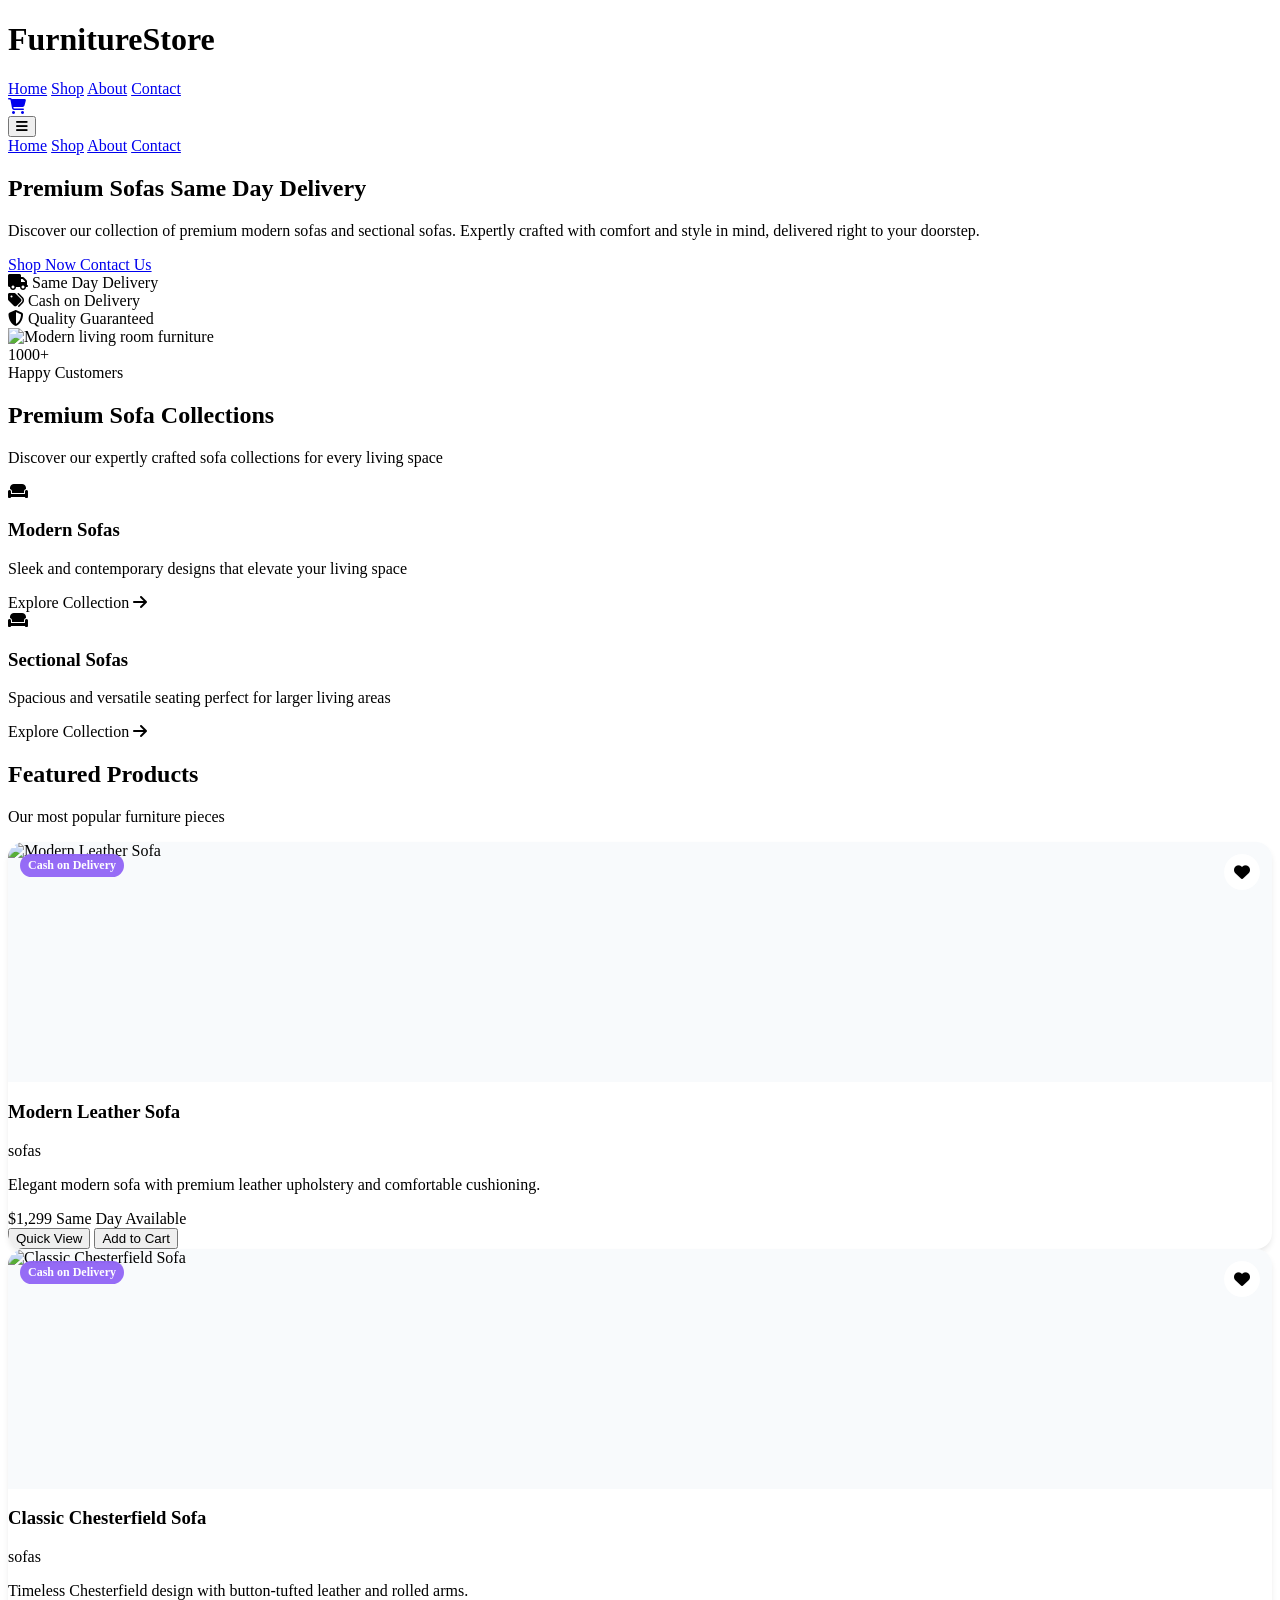
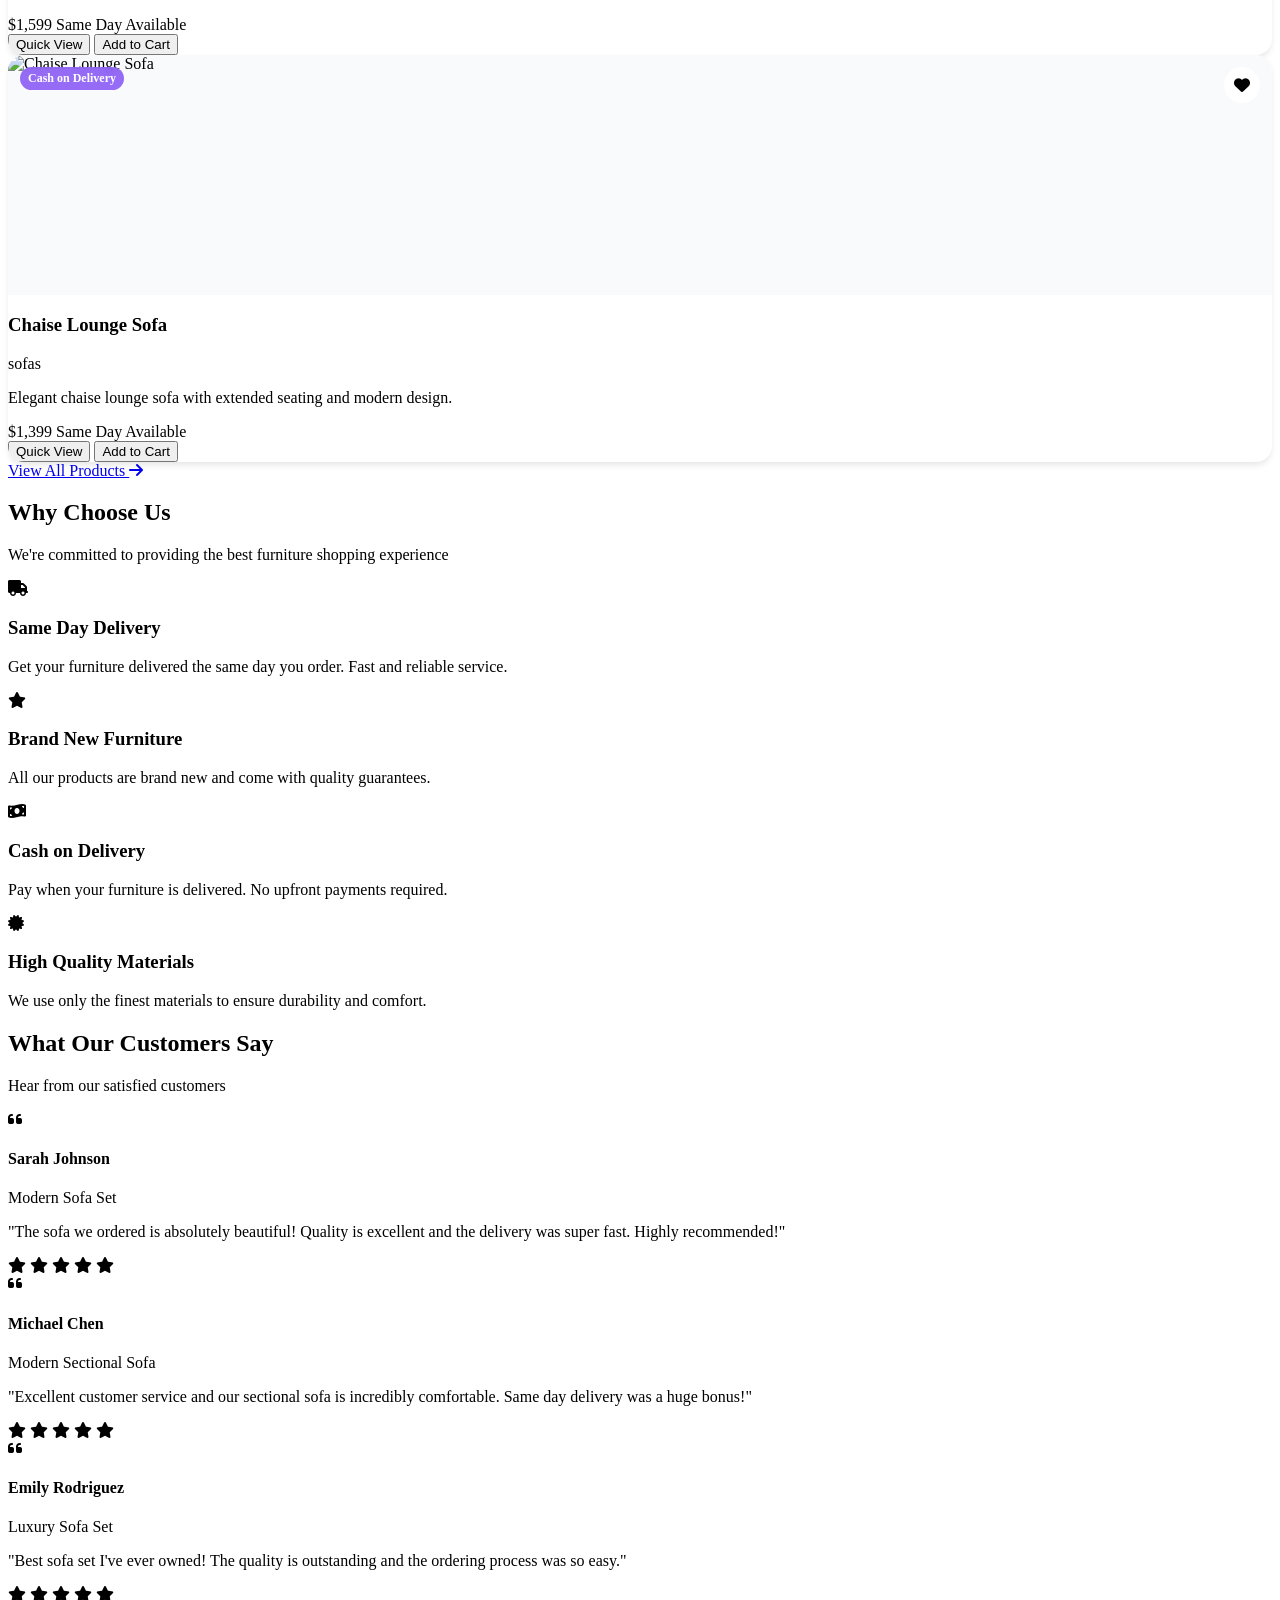
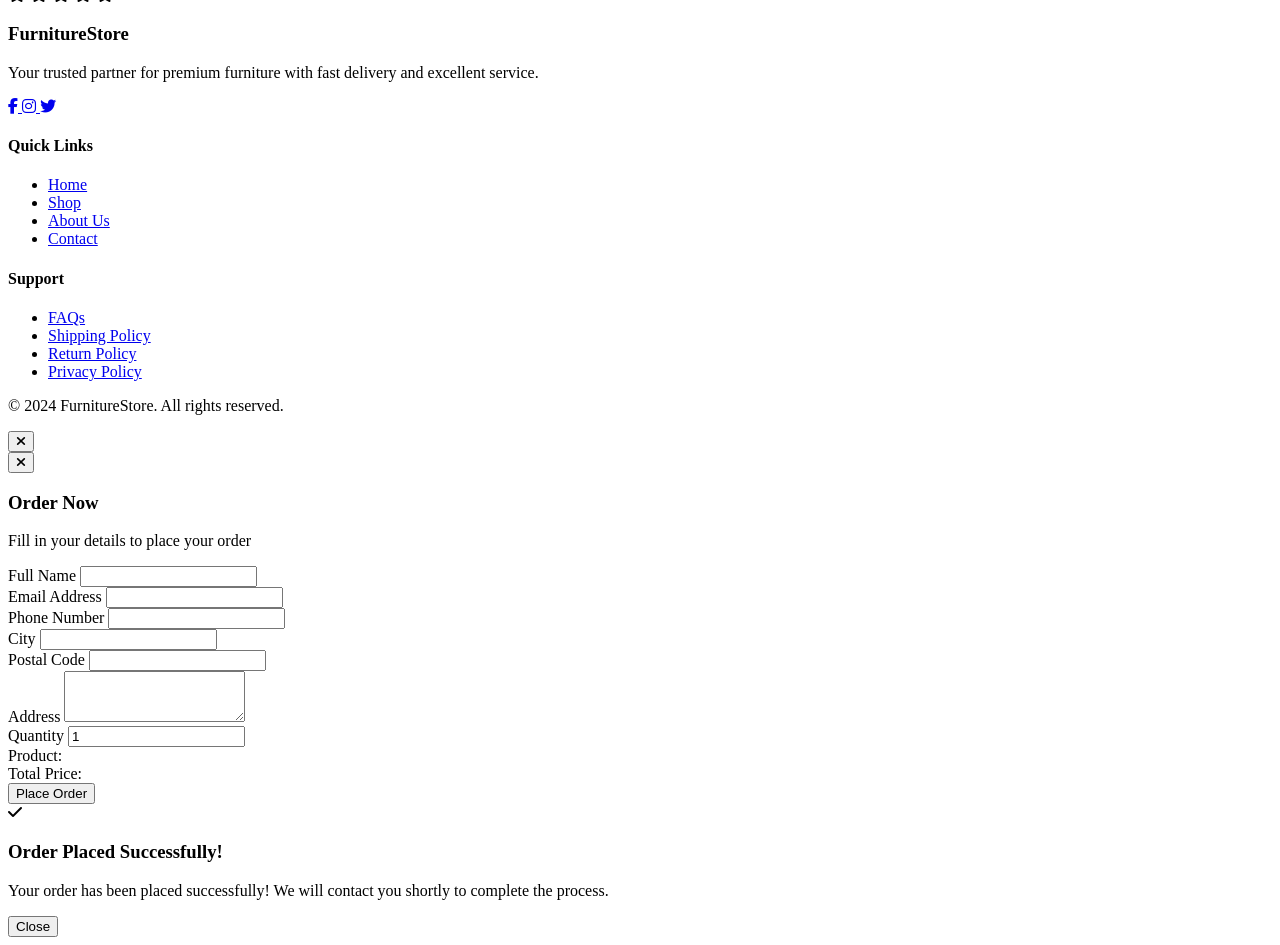
==== commit 81049460: "Refactor shop.js for improved product management and modal handling; remove WhatsApp integration and" ====
--- a/index.html
+++ b/index.html
@@ -3,14 +3,18 @@
 <head>
     <meta charset="UTF-8">
     <meta name="viewport" content="width=device-width, initial-scale=1.0">
-    <title>Premium Furniture - Same Day Delivery</title>
-    <meta name="description" content="Premium furniture store offering sofas, beds, and mattresses with same day delivery and cash on delivery options.">
-    <meta name="keywords" content="furniture, sofas, beds, mattresses, same day delivery, cash on delivery">
+    <title>Premium Sofa Store - Modern Sofas & Sectional Sofas | Best Quality</title>
+    <meta name="description" content="Discover premium quality modern sofas and sectional sofas for your living room. Expertly crafted with comfort and style in mind. Free delivery and cash on delivery available.">
+    <meta name="keywords" content="sofa store, modern sofas, sectional sofas, living room sofas, premium sofas, comfortable sofas, sofa delivery, cash on delivery sofas">
+    <meta name="author" content="Premium Sofa Store">
+    <meta name="robots" content="index, follow">
+    <meta name="language" content="English">
+    <meta name="revisit-after" content="7 days">
     
     <!-- OpenGraph Meta Tags -->
     <meta property="og:title" content="Premium Furniture - Same Day Delivery">
     <meta property="og:description" content="Premium furniture store offering sofas, beds, and mattresses with same day delivery and cash on delivery options.">
-    <meta property="og:image" content="images/hero-image.jpg">
+    <meta property="og:image" content="https://images.unsplash.com/photo-1513694203232-719a280e022f?w=1200&auto=format&fit=crop&q=60">
     <meta property="og:url" content="https://your-furniture-store.github.io">
     <meta property="og:type" content="website">
     
@@ -81,12 +85,6 @@
     </script>
 </head>
 <body class="font-sans antialiased">
-    <!-- Floating WhatsApp Button -->
-    <a href="https://wa.me/+923144781120" target="_blank" 
-       class="fixed bottom-6 right-6 bg-green-500 text-white p-4 rounded-full shadow-lg hover:bg-green-600 transition-all duration-300 z-50 transform hover:scale-110" 
-       aria-label="Chat on WhatsApp">
-        <i class="fab fa-whatsapp text-2xl"></i>
-    </a>
 
     <!-- Header -->
     <header class="sticky top-0 z-40 bg-white/95 backdrop-blur-md border-b border-gray-100 shadow-sm">
@@ -144,12 +142,12 @@
                     <div class="space-y-8">
                         <div class="space-y-4">
                             <h1 class="text-4xl sm:text-5xl lg:text-6xl font-bold text-gray-900 leading-tight">
-                                Premium Furniture
+                                Premium <span class="text-primary-600">Sofas</span>
                                 <span class="text-primary-600">Same Day Delivery</span>
                             </h1>
                             <p class="text-lg sm:text-xl text-gray-600 leading-relaxed">
-                                Discover our collection of premium sofas, beds, and mattresses. 
-                                Quality craftsmanship with fast, reliable delivery right to your doorstep.
+                                Discover our collection of premium modern sofas and sectional sofas. 
+                                Expertly crafted with comfort and style in mind, delivered right to your doorstep.
                             </p>
                         </div>
                         
@@ -157,8 +155,8 @@
                             <a href="shop.html" class="bg-primary-600 text-white px-8 py-4 rounded-lg text-lg font-semibold hover:bg-primary-700 transform hover:scale-105 transition-all duration-300 shadow-lg hover:shadow-xl">
                                 Shop Now
                             </a>
-                            <a href="https://wa.me/+923144781120" target="_blank" class="border-2 border-primary-600 text-primary-600 px-8 py-4 rounded-lg text-lg font-semibold hover:bg-primary-600 hover:text-white transition-all duration-300">
-                                Contact on WhatsApp
+                            <a href="contact.html" class="border-2 border-primary-600 text-primary-600 px-8 py-4 rounded-lg text-lg font-semibold hover:bg-primary-600 hover:text-white transition-all duration-300">
+                                Contact Us
                             </a>
                         </div>
 
@@ -180,7 +178,7 @@
                     
                     <div class="relative">
                         <div class="relative rounded-2xl overflow-hidden shadow-2xl transform rotate-1 hover:rotate-0 transition-transform duration-500">
-                            <img src="images/hero-image.jpg" alt="Modern living room furniture" class="w-full h-auto object-cover">
+                            <img src="https://images.unsplash.com/photo-1513694203232-719a280e022f?w=1200&auto=format&fit=crop&q=60" alt="Modern living room furniture" class="w-full h-auto object-cover">
                             <div class="absolute inset-0 bg-gradient-to-t from-black/50 to-transparent"></div>
                         </div>
                         <div class="absolute -bottom-6 -left-6 bg-white p-6 rounded-xl shadow-lg">
@@ -196,19 +194,19 @@
         <section class="py-16 bg-gray-50">
             <div class="max-w-7xl mx-auto px-4 sm:px-6 lg:px-8">
                 <div class="text-center mb-12">
-                    <h2 class="text-3xl sm:text-4xl font-bold text-gray-900 mb-4">Shop by Category</h2>
-                    <p class="text-lg text-gray-600">Find the perfect piece for every room in your home</p>
-                </div>
-                
-                <div class="grid grid-cols-1 md:grid-cols-3 gap-8">
-                    <!-- Sofas -->
+                    <h2 class="text-3xl sm:text-4xl font-bold text-gray-900 mb-4">Premium Sofa Collections</h2>
+                    <p class="text-lg text-gray-600">Discover our expertly crafted sofa collections for every living space</p>
+                </div>
+                
+                <div class="grid grid-cols-1 md:grid-cols-2 gap-8">
+                    <!-- Modern Sofas -->
                     <div class="group cursor-pointer" onclick="window.location.href='shop.html?category=sofas'">
                         <div class="bg-white rounded-2xl p-8 shadow-lg hover:shadow-xl transition-all duration-300 transform hover:-translate-y-2">
                             <div class="w-16 h-16 bg-primary-100 rounded-full flex items-center justify-center mb-6 group-hover:bg-primary-200 transition-colors">
                                 <i class="fas fa-couch text-primary-600 text-2xl"></i>
                             </div>
-                            <h3 class="text-2xl font-bold text-gray-900 mb-2">Sofas</h3>
-                            <p class="text-gray-600 mb-6">Comfortable and stylish seating solutions for your living room</p>
+                            <h3 class="text-2xl font-bold text-gray-900 mb-2">Modern Sofas</h3>
+                            <p class="text-gray-600 mb-6">Sleek and contemporary designs that elevate your living space</p>
                             <div class="flex items-center text-primary-600 font-semibold">
                                 <span>Explore Collection</span>
                                 <i class="fas fa-arrow-right ml-2 text-sm"></i>
@@ -216,30 +214,15 @@
                         </div>
                     </div>
 
-                    <!-- Beds -->
-                    <div class="group cursor-pointer" onclick="window.location.href='shop.html?category=beds'">
+                    <!-- Sectional Sofas -->
+                    <div class="group cursor-pointer" onclick="window.location.href='shop.html?category=sofas'">
                         <div class="bg-white rounded-2xl p-8 shadow-lg hover:shadow-xl transition-all duration-300 transform hover:-translate-y-2">
                             <div class="w-16 h-16 bg-secondary-100 rounded-full flex items-center justify-center mb-6 group-hover:bg-secondary-200 transition-colors">
-                                <i class="fas fa-bed text-secondary-600 text-2xl"></i>
-                            </div>
-                            <h3 class="text-2xl font-bold text-gray-900 mb-2">Beds</h3>
-                            <p class="text-gray-600 mb-6">Restful sleep with our premium bed collection</p>
+                                <i class="fas fa-couch text-secondary-600 text-2xl"></i>
+                            </div>
+                            <h3 class="text-2xl font-bold text-gray-900 mb-2">Sectional Sofas</h3>
+                            <p class="text-gray-600 mb-6">Spacious and versatile seating perfect for larger living areas</p>
                             <div class="flex items-center text-secondary-600 font-semibold">
-                                <span>Explore Collection</span>
-                                <i class="fas fa-arrow-right ml-2 text-sm"></i>
-                            </div>
-                        </div>
-                    </div>
-
-                    <!-- Mattresses -->
-                    <div class="group cursor-pointer" onclick="window.location.href='shop.html?category=mattresses'">
-                        <div class="bg-white rounded-2xl p-8 shadow-lg hover:shadow-xl transition-all duration-300 transform hover:-translate-y-2">
-                            <div class="w-16 h-16 bg-green-100 rounded-full flex items-center justify-center mb-6 group-hover:bg-green-200 transition-colors">
-                                <i class="fas fa-bed text-green-600 text-2xl"></i>
-                            </div>
-                            <h3 class="text-2xl font-bold text-gray-900 mb-2">Mattresses</h3>
-                            <p class="text-gray-600 mb-6">Perfect support for the best night's sleep</p>
-                            <div class="flex items-center text-green-600 font-semibold">
                                 <span>Explore Collection</span>
                                 <i class="fas fa-arrow-right ml-2 text-sm"></i>
                             </div>
@@ -374,10 +357,10 @@
                             </div>
                             <div>
                                 <h4 class="font-bold text-gray-900">Michael Chen</h4>
-                                <p class="text-sm text-gray-600">King Size Bed</p>
-                            </div>
-                        </div>
-                        <p class="text-gray-600 mb-6">"Excellent customer service and the bed is incredibly comfortable. Same day delivery was a huge bonus!"</p>
+                                <p class="text-sm text-gray-600">Modern Sectional Sofa</p>
+                            </div>
+                        </div>
+                        <p class="text-gray-600 mb-6">"Excellent customer service and our sectional sofa is incredibly comfortable. Same day delivery was a huge bonus!"</p>
                         <div class="flex text-yellow-400">
                             <i class="fas fa-star"></i>
                             <i class="fas fa-star"></i>
@@ -395,10 +378,10 @@
                             </div>
                             <div>
                                 <h4 class="font-bold text-gray-900">Emily Rodriguez</h4>
-                                <p class="text-sm text-gray-600">Memory Foam Mattress</p>
-                            </div>
-                        </div>
-                        <p class="text-gray-600 mb-6">"Best mattress I've ever owned! The quality is outstanding and the ordering process was so easy through WhatsApp."</p>
+                                <p class="text-sm text-gray-600">Luxury Sofa Set</p>
+                            </div>
+                        </div>
+                        <p class="text-gray-600 mb-6">"Best sofa set I've ever owned! The quality is outstanding and the ordering process was so easy."</p>
                         <div class="flex text-yellow-400">
                             <i class="fas fa-star"></i>
                             <i class="fas fa-star"></i>
@@ -411,18 +394,6 @@
             </div>
         </section>
 
-        <!-- WhatsApp Contact Banner -->
-        <section class="py-16 bg-gradient-to-r from-primary-600 to-primary-700 text-white">
-            <div class="max-w-7xl mx-auto px-4 sm:px-6 lg:px-8 text-center">
-                <h2 class="text-3xl sm:text-4xl font-bold mb-4">Need Help Choosing Furniture?</h2>
-                <p class="text-xl text-primary-100 mb-8">Our experts are here to help you find the perfect pieces for your home</p>
-    <a href="https://wa.me/923144781120" target="_blank"
-                   class="inline-flex items-center bg-white text-primary-600 px-8 py-4 rounded-lg text-lg font-semibold hover:bg-gray-100 transition-all duration-300 shadow-lg hover:shadow-xl transform hover:scale-105">
-                    <i class="fab fa-whatsapp text-2xl mr-3"></i>
-                    Chat on WhatsApp
-                </a>
-            </div>
-        </section>
     </main>
 
     <!-- Footer -->
@@ -569,7 +540,7 @@
                 <i class="fas fa-check text-green-600 text-2xl"></i>
             </div>
             <h3 class="text-2xl font-bold text-gray-900 mb-2">Order Placed Successfully!</h3>
-            <p class="text-gray-600 mb-6">Your order has been sent to WhatsApp. Please complete the order with our representative.</p>
+            <p class="text-gray-600 mb-6">Your order has been placed successfully! We will contact you shortly to complete the process.</p>
             <button id="close-success-modal" 
                     class="w-full bg-primary-600 text-white py-3 rounded-lg font-semibold hover:bg-primary-700 transition-all duration-300">
                 Close
@@ -579,7 +550,6 @@
 
     <!-- JavaScript -->
     <script src="js/products.js"></script>
-    <script src="js/whatsapp.js"></script>
     <script src="js/cart.js"></script>
     <script src="js/app.js"></script>
     <script src="js/performance.js"></script>
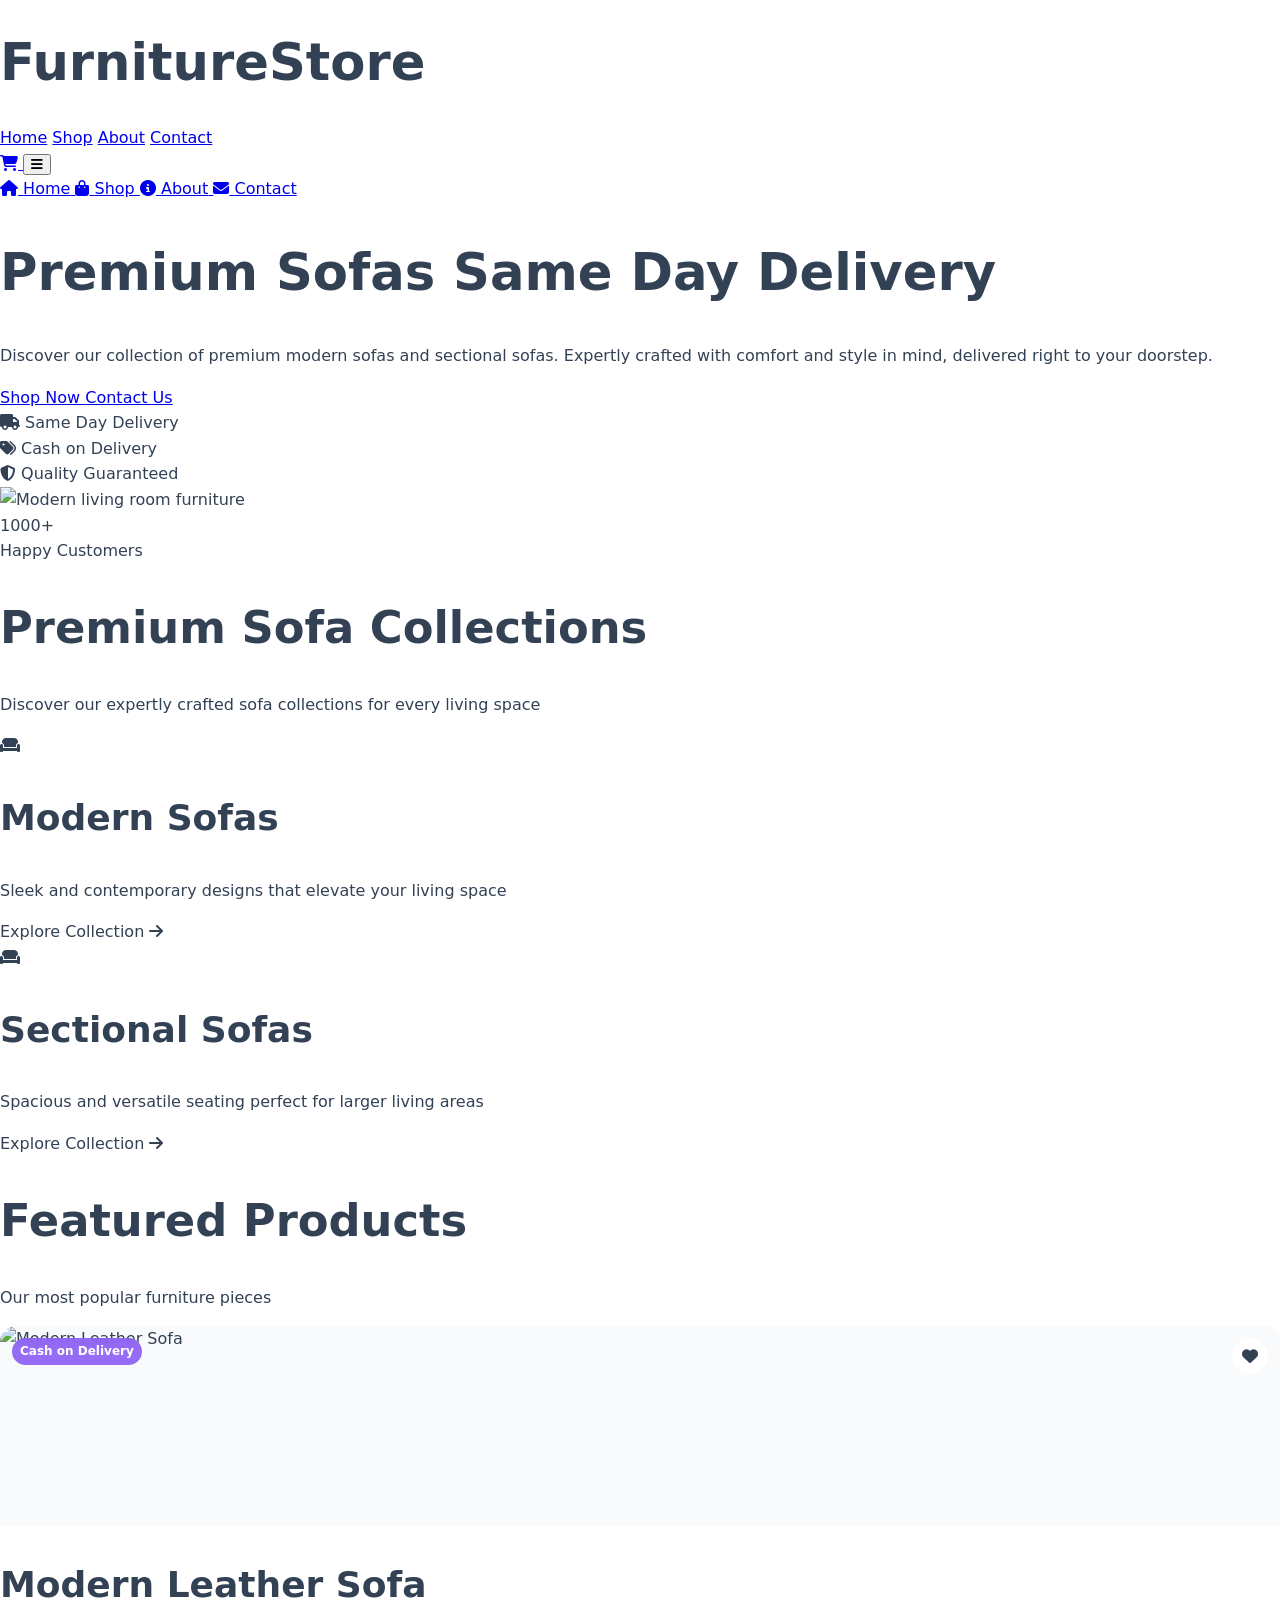
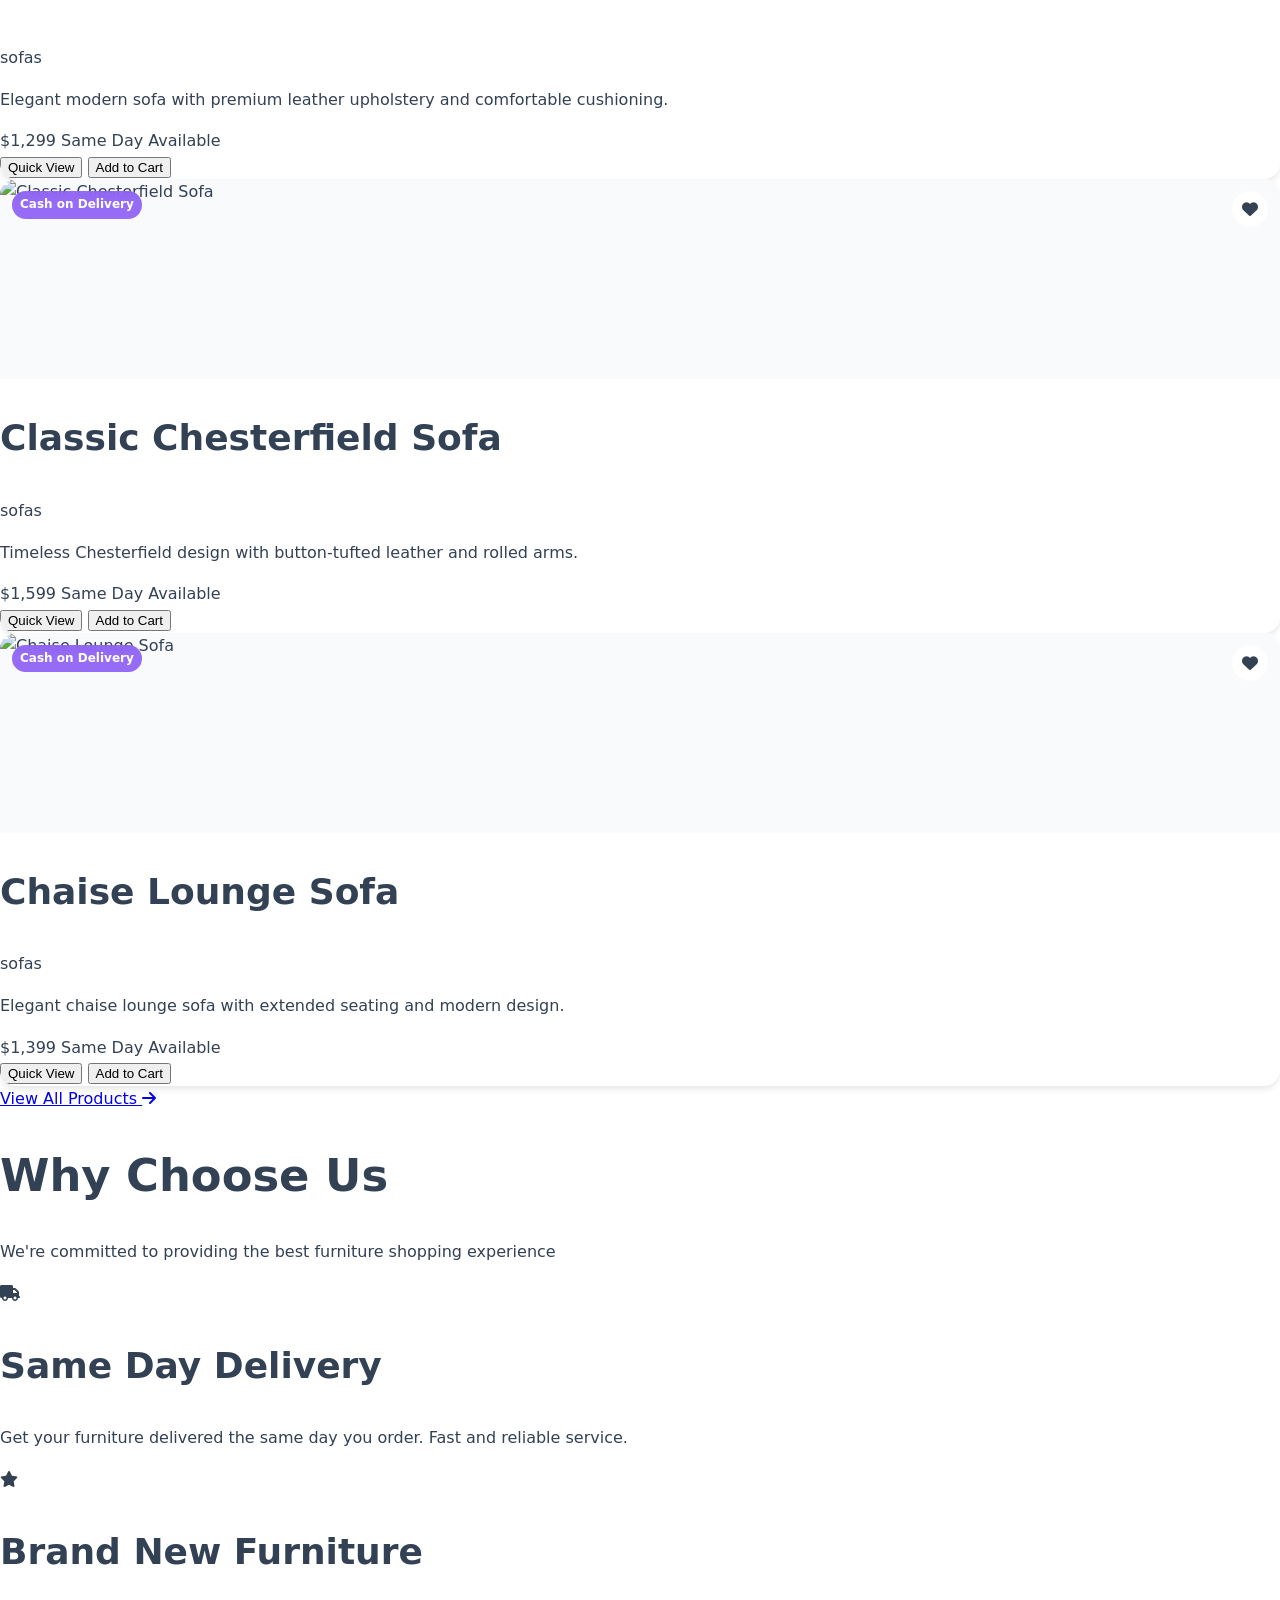
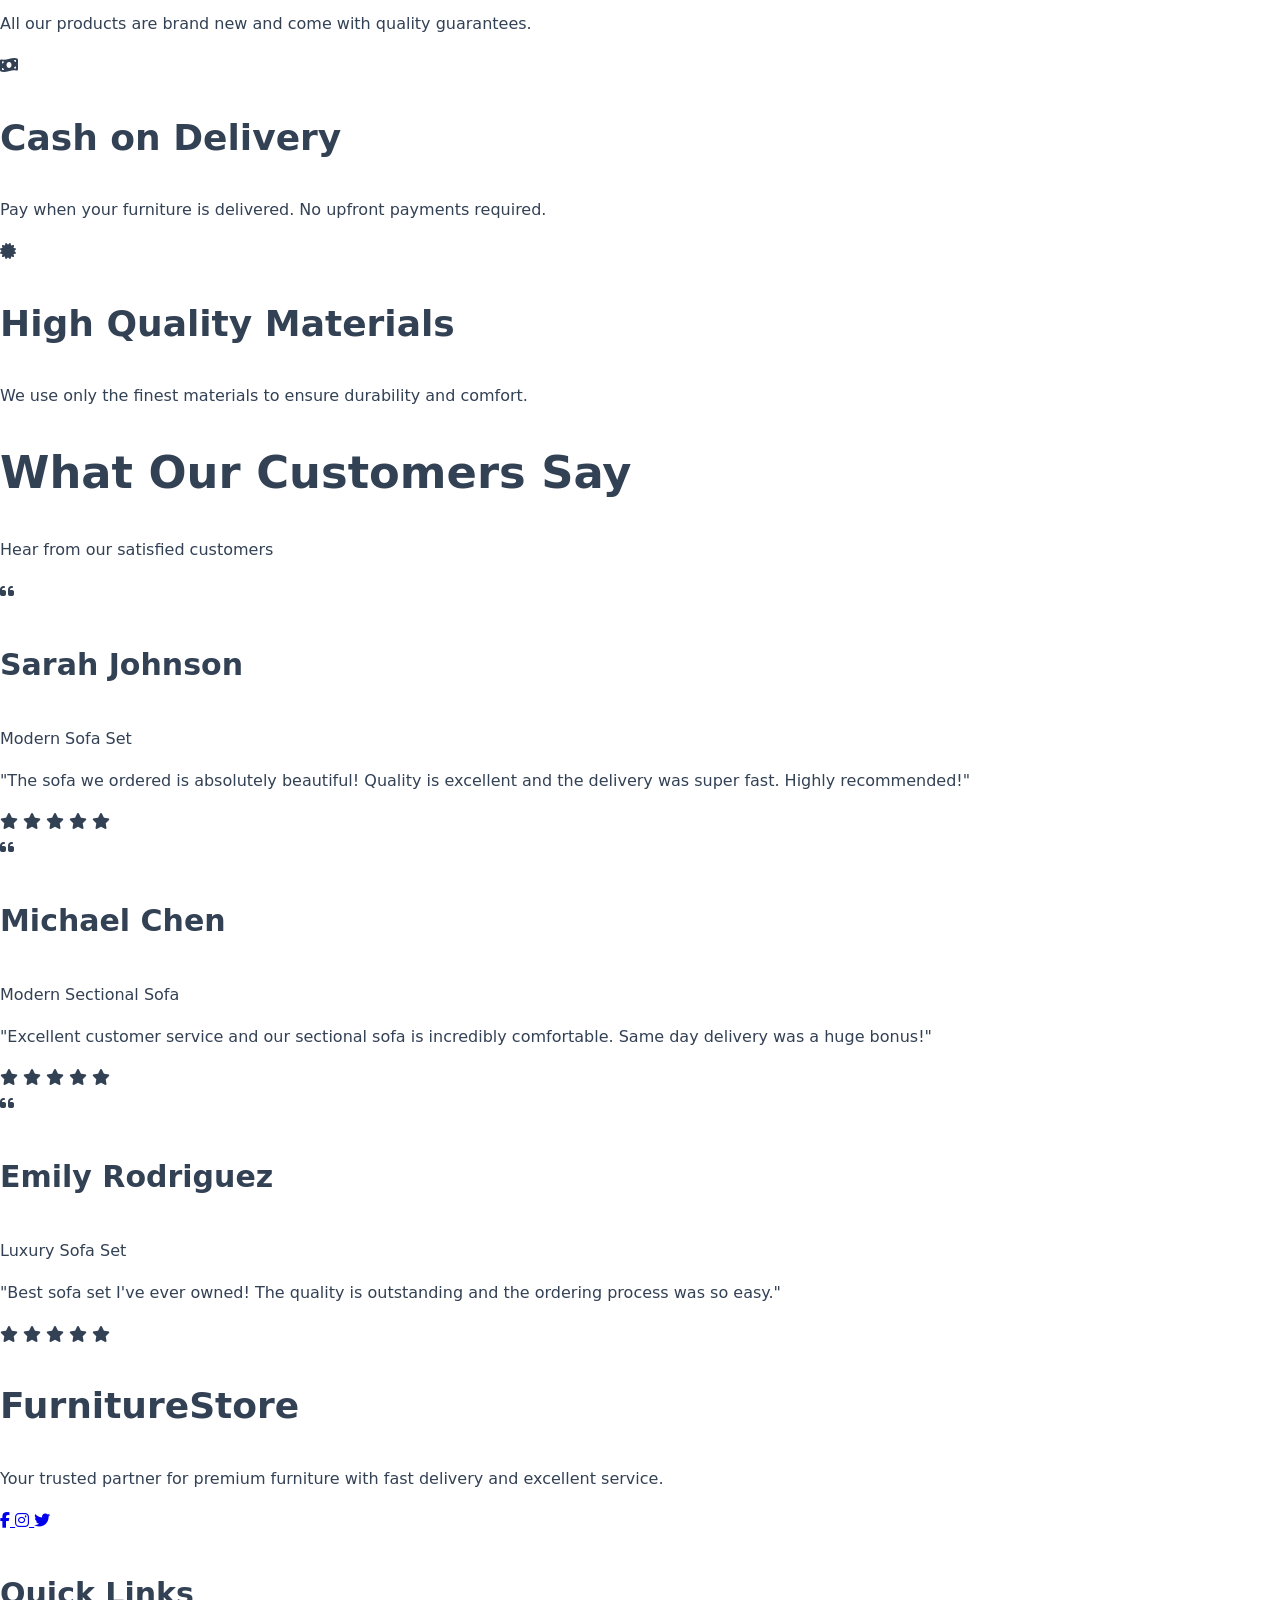
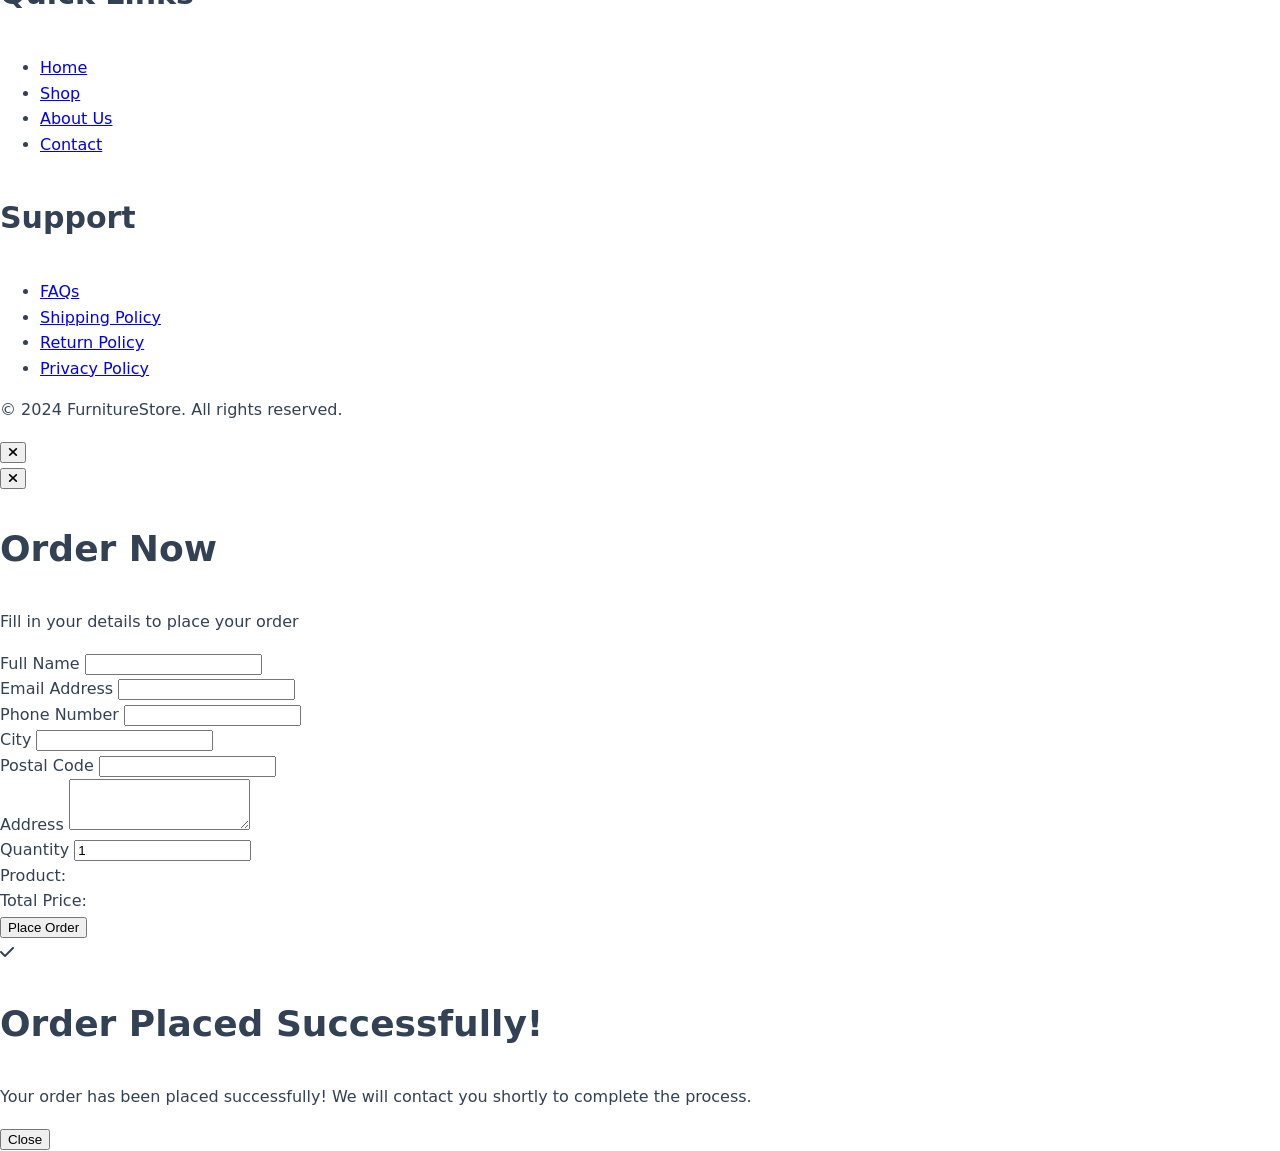
==== commit f71e5bac: "Enhance header responsiveness and navigation; improve mobile menu functionality; implement lazy load" ====
--- a/index.html
+++ b/index.html
@@ -87,48 +87,59 @@
 <body class="font-sans antialiased">
 
     <!-- Header -->
-    <header class="sticky top-0 z-40 bg-white/95 backdrop-blur-md border-b border-gray-100 shadow-sm">
+    <header class="sticky top-0 z-50 bg-white/95 backdrop-blur-md border-b border-gray-100 shadow-sm">
         <div class="max-w-7xl mx-auto px-4 sm:px-6 lg:px-8">
-            <div class="flex justify-between items-center h-16">
+            <div class="flex justify-between items-center h-16 sm:h-20">
                 <!-- Logo -->
-                <div class="flex items-center">
+                <div class="flex items-center flex-shrink-0">
                     <div class="flex-shrink-0">
-                        <h1 class="text-2xl font-bold text-primary-600">Furniture<span class="text-secondary-800">Store</span></h1>
+                        <h1 class="text-xl sm:text-2xl font-bold text-primary-600">Furniture<span class="text-secondary-800">Store</span></h1>
                     </div>
                 </div>
 
                 <!-- Desktop Navigation -->
-                <nav class="hidden md:flex space-x-8">
-                    <a href="index.html" class="text-gray-700 hover:text-primary-600 px-3 py-2 rounded-md text-sm font-medium transition-colors">Home</a>
-                    <a href="shop.html" class="text-gray-700 hover:text-primary-600 px-3 py-2 rounded-md text-sm font-medium transition-colors">Shop</a>
-                    <a href="about.html" class="text-gray-700 hover:text-primary-600 px-3 py-2 rounded-md text-sm font-medium transition-colors">About</a>
-                    <a href="contact.html" class="text-gray-700 hover:text-primary-600 px-3 py-2 rounded-md text-sm font-medium transition-colors">Contact</a>
+                <nav class="hidden lg:flex space-x-6 xl:space-x-8">
+                    <a href="index.html" class="text-gray-700 hover:text-primary-600 px-3 py-2 rounded-md text-sm font-medium transition-colors hover:bg-gray-50">Home</a>
+                    <a href="shop.html" class="text-gray-700 hover:text-primary-600 px-3 py-2 rounded-md text-sm font-medium transition-colors hover:bg-gray-50">Shop</a>
+                    <a href="about.html" class="text-gray-700 hover:text-primary-600 px-3 py-2 rounded-md text-sm font-medium transition-colors hover:bg-gray-50">About</a>
+                    <a href="contact.html" class="text-gray-700 hover:text-primary-600 px-3 py-2 rounded-md text-sm font-medium transition-colors hover:bg-gray-50">Contact</a>
                 </nav>
 
-                <!-- Cart Button -->
-                <div class="hidden md:flex items-center space-x-4">
-                    <a href="cart.html" id="cart-button" class="relative text-gray-700 hover:text-primary-600 transition-colors">
-                        <i class="fas fa-shopping-cart text-2xl"></i>
-                        <span id="cart-count" class="absolute -top-2 -right-2 bg-primary-600 text-white text-xs rounded-full h-5 w-5 flex items-center justify-center font-bold hidden">0</span>
+                <!-- Actions -->
+                <div class="flex items-center space-x-2 sm:space-x-4">
+                    <!-- Cart Button -->
+                    <a href="cart.html" id="cart-button" class="relative text-gray-700 hover:text-primary-600 transition-colors p-2 sm:p-3 rounded-lg hover:bg-gray-50">
+                        <i class="fas fa-shopping-cart text-xl sm:text-2xl"></i>
+                        <span id="cart-count" class="absolute -top-1 -right-1 sm:-top-2 sm:-right-2 bg-primary-600 text-white text-xs rounded-full h-5 w-5 sm:h-6 sm:w-6 flex items-center justify-center font-bold hidden">0</span>
                     </a>
-                </div>
-
-                <!-- Mobile menu button -->
-                <div class="md:hidden flex items-center">
-                    <button id="mobile-menu-button" class="text-gray-700 hover:text-primary-600 focus:outline-none">
-                        <i class="fas fa-bars text-2xl"></i>
+                    
+                    <!-- Mobile menu button -->
+                    <button id="mobile-menu-button" class="lg:hidden text-gray-700 hover:text-primary-600 focus:outline-none p-2 rounded-lg hover:bg-gray-50 transition-colors" aria-label="Toggle menu">
+                        <i class="fas fa-bars text-xl"></i>
                     </button>
                 </div>
             </div>
         </div>
 
         <!-- Mobile Navigation Menu -->
-        <div id="mobile-menu" class="hidden md:hidden bg-white border-t border-gray-100">
-            <div class="px-2 pt-2 pb-3 space-y-1">
-                <a href="index.html" class="block text-gray-700 hover:text-primary-600 px-3 py-2 rounded-md text-base font-medium">Home</a>
-                <a href="shop.html" class="block text-gray-700 hover:text-primary-600 px-3 py-2 rounded-md text-base font-medium">Shop</a>
-                <a href="about.html" class="block text-gray-700 hover:text-primary-600 px-3 py-2 rounded-md text-base font-medium">About</a>
-                <a href="contact.html" class="block text-gray-700 hover:text-primary-600 px-3 py-2 rounded-md text-base font-medium">Contact</a>
+        <div id="mobile-menu" class="lg:hidden hidden bg-white border-t border-gray-100 shadow-lg animate-in slide-in-from-top-2 duration-300">
+            <div class="px-4 py-4 space-y-2">
+                <a href="index.html" class="flex items-center space-x-3 text-gray-700 hover:text-primary-600 px-4 py-3 rounded-lg transition-colors hover:bg-gray-50">
+                    <i class="fas fa-home text-primary-600"></i>
+                    <span class="text-base font-medium">Home</span>
+                </a>
+                <a href="shop.html" class="flex items-center space-x-3 text-gray-700 hover:text-primary-600 px-4 py-3 rounded-lg transition-colors hover:bg-gray-50">
+                    <i class="fas fa-shopping-bag text-primary-600"></i>
+                    <span class="text-base font-medium">Shop</span>
+                </a>
+                <a href="about.html" class="flex items-center space-x-3 text-gray-700 hover:text-primary-600 px-4 py-3 rounded-lg transition-colors hover:bg-gray-50">
+                    <i class="fas fa-info-circle text-primary-600"></i>
+                    <span class="text-base font-medium">About</span>
+                </a>
+                <a href="contact.html" class="flex items-center space-x-3 text-gray-700 hover:text-primary-600 px-4 py-3 rounded-lg transition-colors hover:bg-gray-50">
+                    <i class="fas fa-envelope text-primary-600"></i>
+                    <span class="text-base font-medium">Contact</span>
+                </a>
             </div>
         </div>
     </header>
--- a/css/style.css
+++ b/css/style.css
@@ -1,21 +1,141 @@
 /* Custom CSS for Furniture Store */
+
+/* CSS Custom Properties for Responsive Design */
+:root {
+    /* Breakpoints */
+    --bp-mobile: 480px;
+    --bp-tablet: 768px;
+    --bp-desktop: 1024px;
+    --bp-large: 1200px;
+    
+    /* Colors */
+    --primary-50: #f5f3ff;
+    --primary-100: #ede9fe;
+    --primary-200: #ddd6fe;
+    --primary-300: #c4b5fd;
+    --primary-400: #a78bfa;
+    --primary-500: #8b5cf6;
+    --primary-600: #7c3aed;
+    --primary-700: #6d28d9;
+    --primary-800: #5b21b6;
+    --primary-900: #4c1d95;
+    
+    --secondary-50: #f8fafc;
+    --secondary-100: #f1f5f9;
+    --secondary-200: #e2e8f0;
+    --secondary-300: #cbd5e1;
+    --secondary-400: #94a3b8;
+    --secondary-500: #64748b;
+    --secondary-600: #475569;
+    --secondary-700: #334155;
+    --secondary-800: #1e293b;
+    --secondary-900: #0f172a;
+    
+    /* High Contrast Text Colors */
+    --text-primary: #0f172a; /* Dark blue-gray for main text */
+    --text-secondary: #334155; /* Medium gray for secondary text */
+    --text-tertiary: #475569; /* Light gray for subtle text */
+    --text-muted: #64748b; /* Muted text */
+    --text-disabled: #94a3b8; /* Disabled text */
+    
+    /* Typography */
+    --font-size-xs: 0.75rem;
+    --font-size-sm: 0.875rem;
+    --font-size-base: 1rem;
+    --font-size-lg: 1.125rem;
+    --font-size-xl: 1.25rem;
+    --font-size-2xl: 1.5rem;
+    --font-size-3xl: 1.875rem;
+    --font-size-4xl: 2.25rem;
+    --font-size-5xl: 3rem;
+    --font-size-6xl: 3.75rem;
+    
+    /* Spacing */
+    --spacing-xs: 0.25rem;
+    --spacing-sm: 0.5rem;
+    --spacing-md: 1rem;
+    --spacing-lg: 1.5rem;
+    --spacing-xl: 2rem;
+    --spacing-2xl: 3rem;
+    --spacing-3xl: 4rem;
+    --spacing-4xl: 6rem;
+    
+    /* Shadows */
+    --shadow-sm: 0 1px 2px 0 rgba(0, 0, 0, 0.05);
+    --shadow-md: 0 4px 6px -1px rgba(0, 0, 0, 0.1);
+    --shadow-lg: 0 10px 15px -3px rgba(0, 0, 0, 0.1);
+    --shadow-xl: 0 20px 25px -5px rgba(0, 0, 0, 0.1);
+    
+    /* Z-index */
+    --z-dropdown: 1000;
+    --z-modal: 1050;
+    --z-toast: 1100;
+}
+
+/* Mobile-first base styles */
+* {
+    box-sizing: border-box;
+}
+
+html {
+    font-size: 16px; /* Base font size for mobile */
+    scroll-behavior: smooth;
+}
+
+body {
+    font-family: 'Inter', system-ui, -apple-system, Segoe UI, Roboto, Arial, sans-serif;
+    line-height: 1.6;
+    color: var(--text-secondary);
+    margin: 0;
+    padding: 0;
+    -webkit-font-smoothing: antialiased;
+    -moz-osx-font-smoothing: grayscale;
+}
+
+/* Typography Scale */
+h1 { font-size: clamp(1.875rem, 4vw, 3.75rem); font-weight: 800; line-height: 1.1; }
+h2 { font-size: clamp(1.5rem, 3.5vw, 3rem); font-weight: 700; line-height: 1.2; }
+h3 { font-size: clamp(1.25rem, 3vw, 2.25rem); font-weight: 700; line-height: 1.3; }
+h4 { font-size: clamp(1.125rem, 2.5vw, 1.875rem); font-weight: 600; line-height: 1.4; }
+h5 { font-size: clamp(1rem, 2vw, 1.5rem); font-weight: 600; line-height: 1.4; }
+h6 { font-size: clamp(0.875rem, 1.8vw, 1.25rem); font-weight: 600; line-height: 1.4; }
+
+p { font-size: clamp(0.875rem, 1.8vw, 1rem); line-height: 1.6; margin-bottom: 1rem; }
+small { font-size: clamp(0.75rem, 1.5vw, 0.875rem); }
 
 /* Scrollbar Styling */
 ::-webkit-scrollbar {
     width: 8px;
+    height: 8px;
 }
 
 ::-webkit-scrollbar-track {
-    background: #f1f1f1;
+    background: #f1f5f9;
 }
 
 ::-webkit-scrollbar-thumb {
-    background: #c4b5fd;
+    background: var(--primary-500);
     border-radius: 4px;
 }
 
 ::-webkit-scrollbar-thumb:hover {
-    background: #a78bfa;
+    background: var(--primary-600);
+}
+
+/* Focus Styles for Accessibility */
+:focus-visible {
+    outline: 3px solid var(--primary-500);
+    outline-offset: 2px;
+}
+
+/* Reduced Motion Support */
+@media (prefers-reduced-motion: reduce) {
+    * {
+        animation-duration: 0.01ms !important;
+        animation-iteration-count: 1 !important;
+        transition-duration: 0.01ms !important;
+        scroll-behavior: auto !important;
+    }
 }
 
 /* Smooth animations */
@@ -31,6 +151,22 @@
     from {
         opacity: 0;
         transform: translateY(1rem);
+    }
+    to {
+        opacity: 1;
+        transform: translateY(0);
+    }
+}
+
+@keyframes fadeIn {
+    from { opacity: 0; }
+    to { opacity: 1; }
+}
+
+@keyframes slideUp {
+    from {
+        opacity: 0;
+        transform: translateY(30px);
     }
     to {
         opacity: 1;
@@ -43,19 +179,25 @@
     transition: all 0.3s ease;
     border-radius: 16px;
     overflow: hidden;
-    box-shadow: 0 4px 6px -1px rgba(0, 0, 0, 0.1);
+    box-shadow: var(--shadow-md);
+    background: white;
+    display: flex;
+    flex-direction: column;
+    height: 100%;
+    position: relative;
 }
 
 .product-card:hover {
     transform: translateY(-8px);
-    box-shadow: 0 20px 25px -5px rgba(0, 0, 0, 0.1);
+    box-shadow: var(--shadow-xl);
 }
 
 .product-image-container {
     position: relative;
     overflow: hidden;
-    height: 240px;
+    height: 200px;
     background-color: #f8fafc;
+    width: 100%;
 }
 
 .product-image-container img {
@@ -63,6 +205,7 @@
     height: 100%;
     object-fit: cover;
     transition: transform 0.3s ease;
+    display: block;
 }
 
 .product-card:hover .product-image-container img {
@@ -80,6 +223,7 @@
     font-size: 12px;
     font-weight: 600;
     backdrop-filter: blur(4px);
+    z-index: 10;
 }
 
 .product-overlay {
@@ -92,6 +236,7 @@
     opacity: 0;
     transform: translateY(20px);
     transition: all 0.3s ease;
+    z-index: 10;
 }
 
 .product-card:hover .product-overlay {
@@ -107,7 +252,7 @@
     width: 100%;
     height: 100%;
     background: rgba(0, 0, 0, 0.8);
-    z-index: 1000;
+    z-index: var(--z-modal);
     display: none;
     align-items: center;
     justify-content: center;
@@ -122,6 +267,8 @@
     max-height: 80vh;
     overflow: hidden;
     animation: modalSlideIn 0.3s ease;
+    display: flex;
+    flex-direction: column;
 }
 
 @keyframes modalSlideIn {
@@ -140,6 +287,8 @@
     grid-template-columns: 1fr 1fr;
     gap: 20px;
     padding: 24px;
+    flex: 1;
+    overflow-y: auto;
 }
 
 .gallery-main {
@@ -152,6 +301,11 @@
     object-fit: cover;
     border-radius: 12px;
     cursor: zoom-in;
+    transition: transform 0.3s ease;
+}
+
+.gallery-main img:hover {
+    transform: scale(1.05);
 }
 
 .gallery-thumbnails {
@@ -171,32 +325,34 @@
 }
 
 .thumbnail.active {
-    border-color: #8b5cf6;
+    border-color: var(--primary-500);
 }
 
 .product-details {
     padding: 24px;
     border-left: 1px solid #e5e7eb;
+    overflow-y: auto;
 }
 
 .product-title {
-    font-size: 2rem;
+    font-size: clamp(1.5rem, 3vw, 2rem);
+    font-weight: 800;
+    color: var(--text-primary);
+    margin-bottom: 8px;
+}
+
+.product-price {
+    font-size: clamp(1.25rem, 2.5vw, 1.5rem);
     font-weight: 700;
-    color: #111827;
-    margin-bottom: 8px;
-}
-
-.product-price {
-    font-size: 1.5rem;
-    font-weight: 600;
-    color: #8b5cf6;
+    color: var(--primary-500);
     margin-bottom: 16px;
 }
 
 .product-description {
-    color: #6b7280;
+    color: var(--text-tertiary);
     line-height: 1.6;
     margin-bottom: 24px;
+    font-size: clamp(0.875rem, 1.8vw, 1rem);
 }
 
 .product-features {
@@ -208,7 +364,8 @@
     align-items: center;
     gap: 8px;
     margin-bottom: 8px;
-    color: #374151;
+    color: var(--text-secondary);
+    font-size: clamp(0.875rem, 1.8vw, 1rem);
 }
 
 /* Filter Styles */
@@ -216,8 +373,10 @@
     background: white;
     border-radius: 16px;
     padding: 24px;
-    box-shadow: 0 4px 6px -1px rgba(0, 0, 0, 0.1);
+    box-shadow: var(--shadow-md);
     height: fit-content;
+    position: sticky;
+    top: 24px;
 }
 
 .filter-group {
@@ -225,9 +384,9 @@
 }
 
 .filter-group h4 {
-    font-size: 1rem;
-    font-weight: 600;
-    color: #374151;
+    font-size: clamp(1rem, 2vw, 1.125rem);
+    font-weight: 700;
+    color: var(--text-primary);
     margin-bottom: 12px;
     border-bottom: 2px solid #e5e7eb;
     padding-bottom: 8px;
@@ -249,9 +408,10 @@
 }
 
 .filter-option input[type="checkbox"] {
-    width: 16px;
-    height: 16px;
-    accent-color: #8b5cf6;
+    width: 18px;
+    height: 18px;
+    accent-color: var(--primary-500);
+    cursor: pointer;
 }
 
 /* Price Range Slider */
@@ -267,10 +427,17 @@
 
 .price-input {
     flex: 1;
-    padding: 8px 12px;
+    padding: 12px;
     border: 1px solid #d1d5db;
-    border-radius: 6px;
-    font-size: 0.875rem;
+    border-radius: 8px;
+    font-size: clamp(0.875rem, 1.8vw, 1rem);
+    transition: border-color 0.2s ease;
+}
+
+.price-input:focus {
+    outline: none;
+    border-color: var(--primary-500);
+    box-shadow: 0 0 0 3px rgba(139, 92, 246, 0.1);
 }
 
 /* Search Bar */
@@ -284,13 +451,13 @@
     padding: 12px 40px 12px 40px;
     border: 1px solid #d1d5db;
     border-radius: 8px;
-    font-size: 0.875rem;
+    font-size: clamp(0.875rem, 1.8vw, 1rem);
     transition: border-color 0.2s ease;
 }
 
 .search-input:focus {
     outline: none;
-    border-color: #8b5cf6;
+    border-color: var(--primary-500);
     box-shadow: 0 0 0 3px rgba(139, 92, 246, 0.1);
 }
 
@@ -300,6 +467,7 @@
     top: 50%;
     transform: translateY(-50%);
     color: #9ca3af;
+    pointer-events: none;
 }
 
 /* Loading States */
@@ -309,7 +477,7 @@
     height: 20px;
     border: 3px solid #f3f4f6;
     border-radius: 50%;
-    border-top-color: #8b5cf6;
+    border-top-color: var(--primary-500);
     animation: spin 1s ease-in-out infinite;
 }
 
@@ -332,6 +500,7 @@
     cursor: pointer;
     transition: all 0.2s ease;
     backdrop-filter: blur(4px);
+    z-index: 10;
 }
 
 .heart-icon:hover {
@@ -350,8 +519,8 @@
     100% { transform: scale(1); }
 }
 
-/* Mobile Responsive Adjustments */
-@media (max-width: 768px) {
+/* Responsive Design - Tablet */
+@media (max-width: 1023px) {
     .gallery-container {
         grid-template-columns: 1fr;
         gap: 0;
@@ -369,24 +538,393 @@
     .gallery-main img {
         height: 300px;
     }
-}
-
-/* Scroll Behavior */
-html {
-    scroll-behavior: smooth;
-}
-
-/* Focus Styles for Accessibility */
-.focus-visible {
-    outline: 2px solid #8b5cf6;
-    outline-offset: 2px;
-}
-
-/* Reduced Motion Support */
-@media (prefers-reduced-motion: reduce) {
-    * {
-        animation-duration: 0.01ms !important;
-        animation-iteration-count: 1 !important;
-        transition-duration: 0.01ms !important;
+    
+    .filter-sidebar {
+        position: static;
+        margin-bottom: 24px;
+    }
+    
+    .product-image-container {
+        height: 240px;
+    }
+    
+    .product-title {
+        font-size: clamp(1.25rem, 3.5vw, 1.875rem);
+    }
+    
+    .product-price {
+        font-size: clamp(1.125rem, 2.5vw, 1.25rem);
+    }
+}
+
+/* Responsive Design - Mobile */
+@media (max-width: 767px) {
+    /* Typography adjustments */
+    h1 { font-size: clamp(1.5rem, 6vw, 2.5rem); }
+    h2 { font-size: clamp(1.25rem, 5vw, 2rem); }
+    h3 { font-size: clamp(1rem, 4.5vw, 1.5rem); }
+    h4 { font-size: clamp(0.875rem, 4vw, 1.25rem); }
+    h5 { font-size: clamp(0.875rem, 3.5vw, 1rem); }
+    h6 { font-size: clamp(0.75rem, 3vw, 0.875rem); }
+    
+    p { font-size: clamp(0.875rem, 2.5vw, 1rem); }
+    
+    /* Product cards */
+    .product-card {
+        height: auto;
+        margin-bottom: 24px;
+    }
+    
+    .product-image-container {
+        height: 220px;
+    }
+    
+    .product-overlay {
+        padding: 16px;
+    }
+    
+    /* Modal adjustments */
+    .quick-view-content {
+        max-height: 95vh;
+        border-radius: 12px;
+    }
+    
+    .gallery-container {
+        padding: 16px;
+    }
+    
+    .gallery-main img {
+        height: 280px;
+    }
+    
+    .product-details {
+        padding: 16px;
+    }
+    
+    .product-title {
+        font-size: clamp(1.125rem, 5vw, 1.5rem);
+    }
+    
+    .product-price {
+        font-size: clamp(1rem, 3.5vw, 1.125rem);
+    }
+    
+    /* Filter sidebar */
+    .filter-sidebar {
+        padding: 16px;
+    }
+    
+    .filter-group h4 {
+        font-size: clamp(0.875rem, 3.5vw, 1rem);
+    }
+    
+    .price-inputs {
+        flex-direction: column;
+        gap: 8px;
+    }
+    
+    /* Navigation */
+    .hidden-mobile {
+        display: none !important;
+    }
+    
+    /* Touch-friendly adjustments */
+    .filter-option {
+        padding: 12px;
+        min-height: 44px; /* Minimum touch target size */
+    }
+    
+    .price-input {
+        padding: 14px;
+        min-height: 44px;
+    }
+    
+    .search-input {
+        padding: 14px 40px 14px 44px;
+        min-height: 44px;
+    }
+    
+    /* Heart icon positioning */
+    .heart-icon {
+        top: 8px;
+        right: 8px;
+        width: 32px;
+        height: 32px;
+    }
+}
+
+/* Responsive Design - Small Mobile */
+@media (max-width: 480px) {
+    /* Further typography scaling */
+    h1 { font-size: clamp(1.25rem, 8vw, 2rem); }
+    h2 { font-size: clamp(1rem, 7vw, 1.75rem); }
+    h3 { font-size: clamp(0.875rem, 6.5vw, 1.25rem); }
+    h4 { font-size: clamp(0.875rem, 6vw, 1rem); }
+    h5 { font-size: clamp(0.75rem, 5.5vw, 0.875rem); }
+    h6 { font-size: clamp(0.75rem, 5vw, 0.875rem); }
+    
+    p { font-size: clamp(0.875rem, 3.5vw, 1rem); }
+    
+    /* Product cards */
+    .product-image-container {
+        height: 200px;
+    }
+    
+    .product-overlay {
+        padding: 12px;
+    }
+    
+    /* Modal adjustments */
+    .quick-view-content {
+        padding: 0;
+    }
+    
+    .gallery-container {
+        padding: 12px;
+    }
+    
+    .gallery-main img {
+        height: 240px;
+    }
+    
+    .product-details {
+        padding: 12px;
+    }
+    
+    .product-title {
+        font-size: clamp(1rem, 7vw, 1.25rem);
+    }
+    
+    .product-price {
+        font-size: clamp(0.875rem, 5vw, 1rem);
+    }
+    
+    /* Filter sidebar */
+    .filter-sidebar {
+        padding: 12px;
+    }
+    
+    .filter-group h4 {
+        font-size: clamp(0.75rem, 4.5vw, 0.875rem);
+    }
+    
+    /* Touch targets */
+    .filter-option {
+        padding: 16px;
+        min-height: 48px;
+    }
+    
+    .price-input {
+        padding: 16px;
+        min-height: 48px;
+    }
+    
+    .search-input {
+        padding: 16px 40px 16px 44px;
+        min-height: 48px;
+    }
+    
+    /* Heart icon */
+    .heart-icon {
+        top: 6px;
+        right: 6px;
+        width: 28px;
+        height: 28px;
+    }
+}
+
+/* High DPI/Retina displays */
+@media (-webkit-min-device-pixel-ratio: 2), (min-resolution: 192dpi) {
+    .product-image-container img {
+        image-rendering: -webkit-optimize-contrast;
+    }
+}
+
+/* Print styles */
+@media print {
+    body {
+        font-size: 12pt;
+        line-height: 1.4;
+    }
+    
+    .product-card {
+        break-inside: avoid;
+        box-shadow: none;
+        border: 1px solid #ccc;
+    }
+    
+    .quick-view-modal,
+    .filter-sidebar,
+    .hidden-print {
+        display: none !important;
+    }
+    
+    h1, h2, h3, h4, h5, h6 {
+        color: #000;
+    }
+}
+
+/* Accessibility improvements */
+.sr-only {
+    position: absolute;
+    width: 1px;
+    height: 1px;
+    padding: 0;
+    margin: -1px;
+    overflow: hidden;
+    clip: rect(0, 0, 0, 0);
+    white-space: nowrap;
+    border: 0;
+}
+
+.visually-hidden {
+    position: absolute !important;
+    height: 1px; width: 1px;
+    overflow: hidden;
+    clip: rect(1px, 1px, 1px, 1px);
+}
+
+/* Utility classes for responsive spacing */
+.mt-responsive { margin-top: clamp(1rem, 3vw, 2rem); }
+.mb-responsive { margin-bottom: clamp(1rem, 3vw, 2rem); }
+.pt-responsive { padding-top: clamp(1rem, 3vw, 2rem); }
+.pb-responsive { padding-bottom: clamp(1rem, 3vw, 2rem); }
+.px-responsive { padding-left: clamp(1rem, 5vw, 3rem); padding-right: clamp(1rem, 5vw, 3rem); }
+.py-responsive { padding-top: clamp(1rem, 3vw, 2rem); padding-bottom: clamp(1rem, 3vw, 2rem); }
+
+/* Container classes */
+.container-responsive {
+    max-width: 1200px;
+    margin: 0 auto;
+    padding: 0 clamp(1rem, 3vw, 2rem);
+}
+
+/* Grid system improvements */
+.grid-responsive {
+    display: grid;
+    grid-template-columns: repeat(12, 1fr);
+    gap: clamp(1rem, 2vw, 2rem);
+}
+
+.grid-responsive > * {
+    grid-column: span 12;
+}
+
+@media (min-width: 768px) {
+    .grid-responsive > * {
+        grid-column: span 6;
+    }
+}
+
+@media (min-width: 1024px) {
+    .grid-responsive > * {
+        grid-column: span 4;
+    }
+}
+
+@media (min-width: 1200px) {
+    .grid-responsive > * {
+        grid-column: span 3;
+    }
+}
+
+/* Aspect ratio utilities */
+.aspect-square { aspect-ratio: 1 / 1; }
+.aspect-video { aspect-ratio: 16 / 9; }
+.aspect-card { aspect-ratio: 3 / 4; }
+
+/* Text utilities */
+.text-responsive {
+    font-size: clamp(0.875rem, 2vw, 1rem);
+    line-height: 1.6;
+}
+
+.text-responsive-lg {
+    font-size: clamp(1rem, 2.5vw, 1.125rem);
+    line-height: 1.5;
+}
+
+/* Button improvements */
+.btn-responsive {
+    padding: clamp(0.75rem, 2vw, 1rem) clamp(1rem, 3vw, 1.5rem);
+    font-size: clamp(0.875rem, 2vw, 1rem);
+    border-radius: 8px;
+    min-height: 44px; /* Minimum touch target */
+    transition: all 0.2s ease;
+}
+
+.btn-responsive:hover {
+    transform: translateY(-2px);
+    box-shadow: var(--shadow-md);
+}
+
+/* Form improvements */
+.form-control {
+    width: 100%;
+    padding: clamp(0.75rem, 2vw, 1rem);
+    border: 1px solid #d1d5db;
+    border-radius: 8px;
+    font-size: clamp(0.875rem, 2vw, 1rem);
+    transition: border-color 0.2s ease, box-shadow 0.2s ease;
+    min-height: 44px; /* Minimum touch target */
+}
+
+.form-control:focus {
+    outline: none;
+    border-color: var(--primary-500);
+    box-shadow: 0 0 0 3px rgba(139, 92, 246, 0.1);
+}
+
+/* Image optimization */
+.img-responsive {
+    max-width: 100%;
+    height: auto;
+    display: block;
+}
+
+/* Animation utilities */
+.animate-fade-in {
+    animation: fadeIn 0.5s ease-in-out;
+}
+
+.animate-slide-up {
+    animation: slideUp 0.6s ease-out;
+}
+
+/* Scroll snap for galleries */
+.scroll-snap-x {
+    scroll-snap-type: x mandatory;
+    overflow-x: auto;
+    -webkit-overflow-scrolling: touch;
+}
+
+.scroll-snap-x > * {
+    scroll-snap-align: start;
+    flex: 0 0 auto;
+}
+
+/* Dark mode support (if needed) */
+@media (prefers-color-scheme: dark) {
+    :root {
+        --bg-primary: #0f172a;
+        --bg-secondary: #1e293b;
+        --text-primary: #f8fafc;
+        --text-secondary: #94a3b8;
+        --border-color: #334155;
+    }
+    
+    body {
+        background-color: var(--bg-primary);
+        color: var(--text-primary);
+    }
+    
+    .product-card {
+        background: var(--bg-secondary);
+        border: 1px solid var(--border-color);
+    }
+    
+    .filter-sidebar {
+        background: var(--bg-secondary);
+        border: 1px solid var(--border-color);
     }
 }
